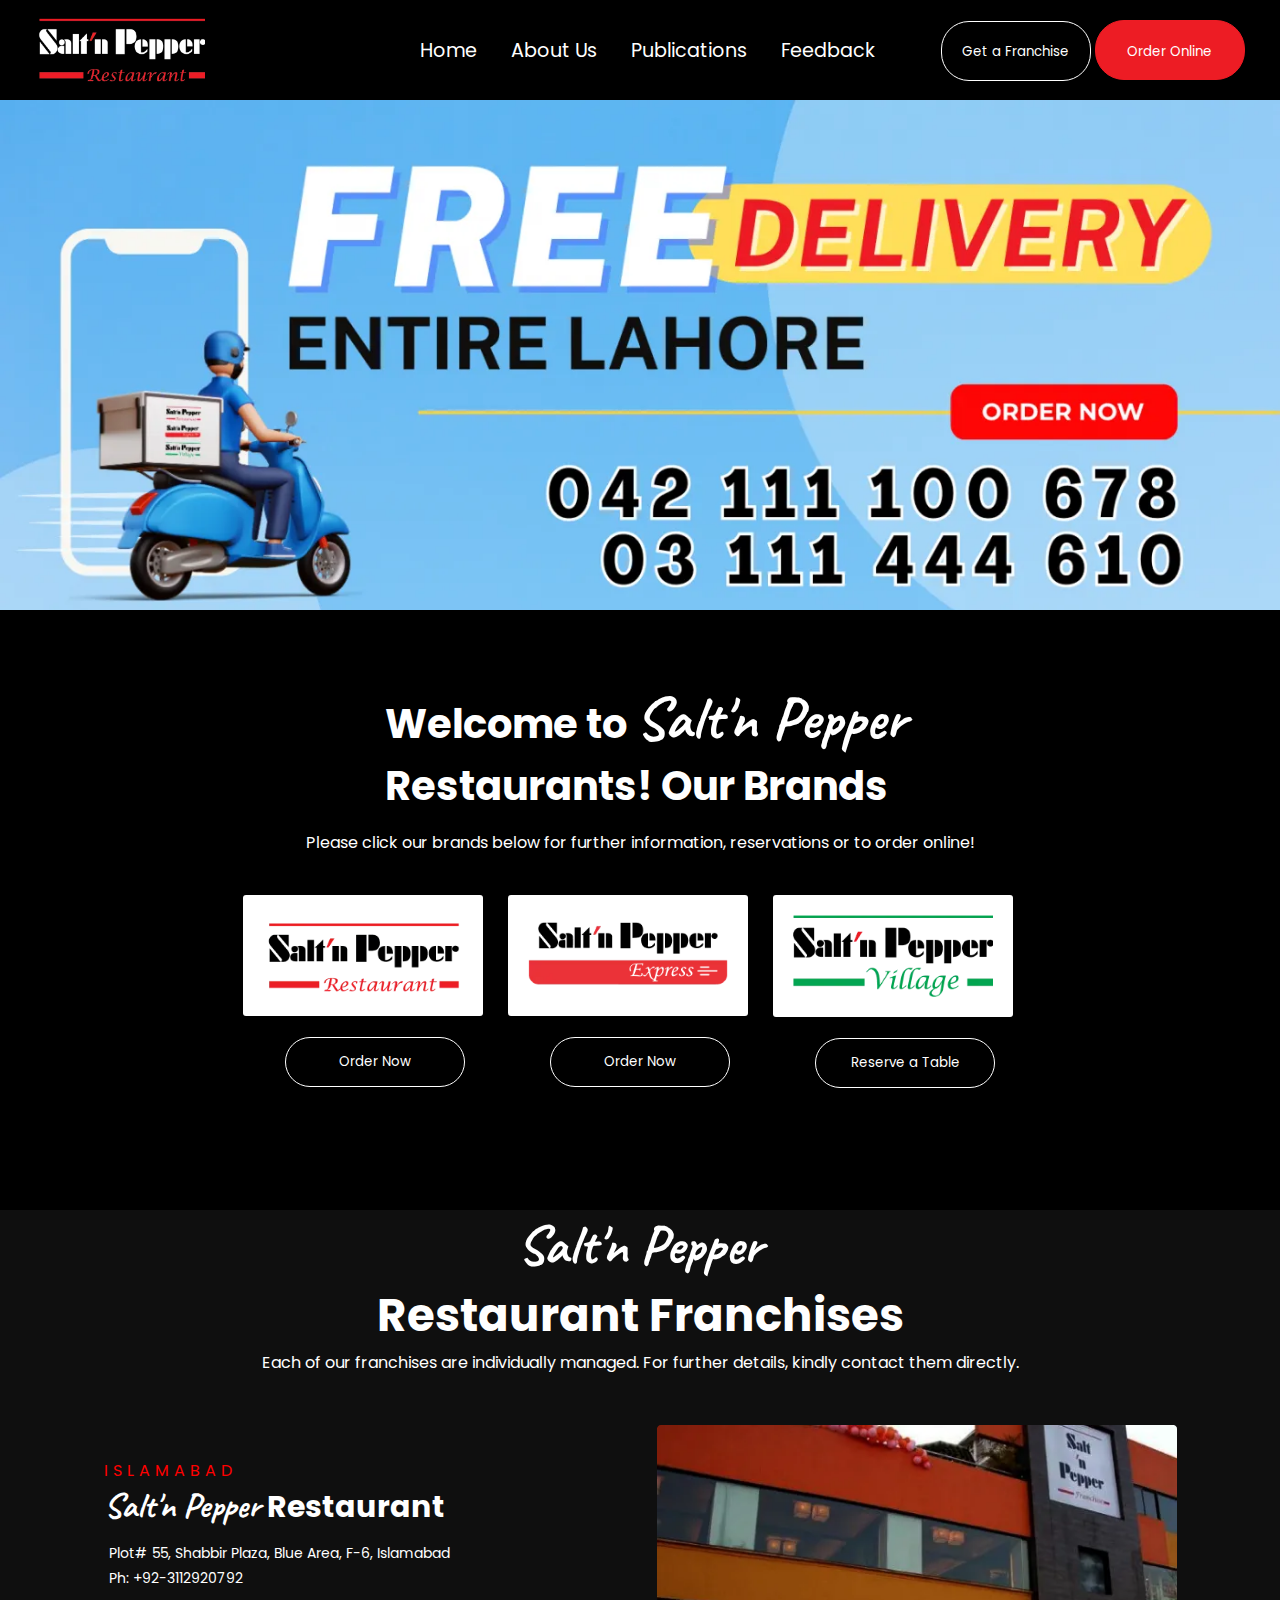
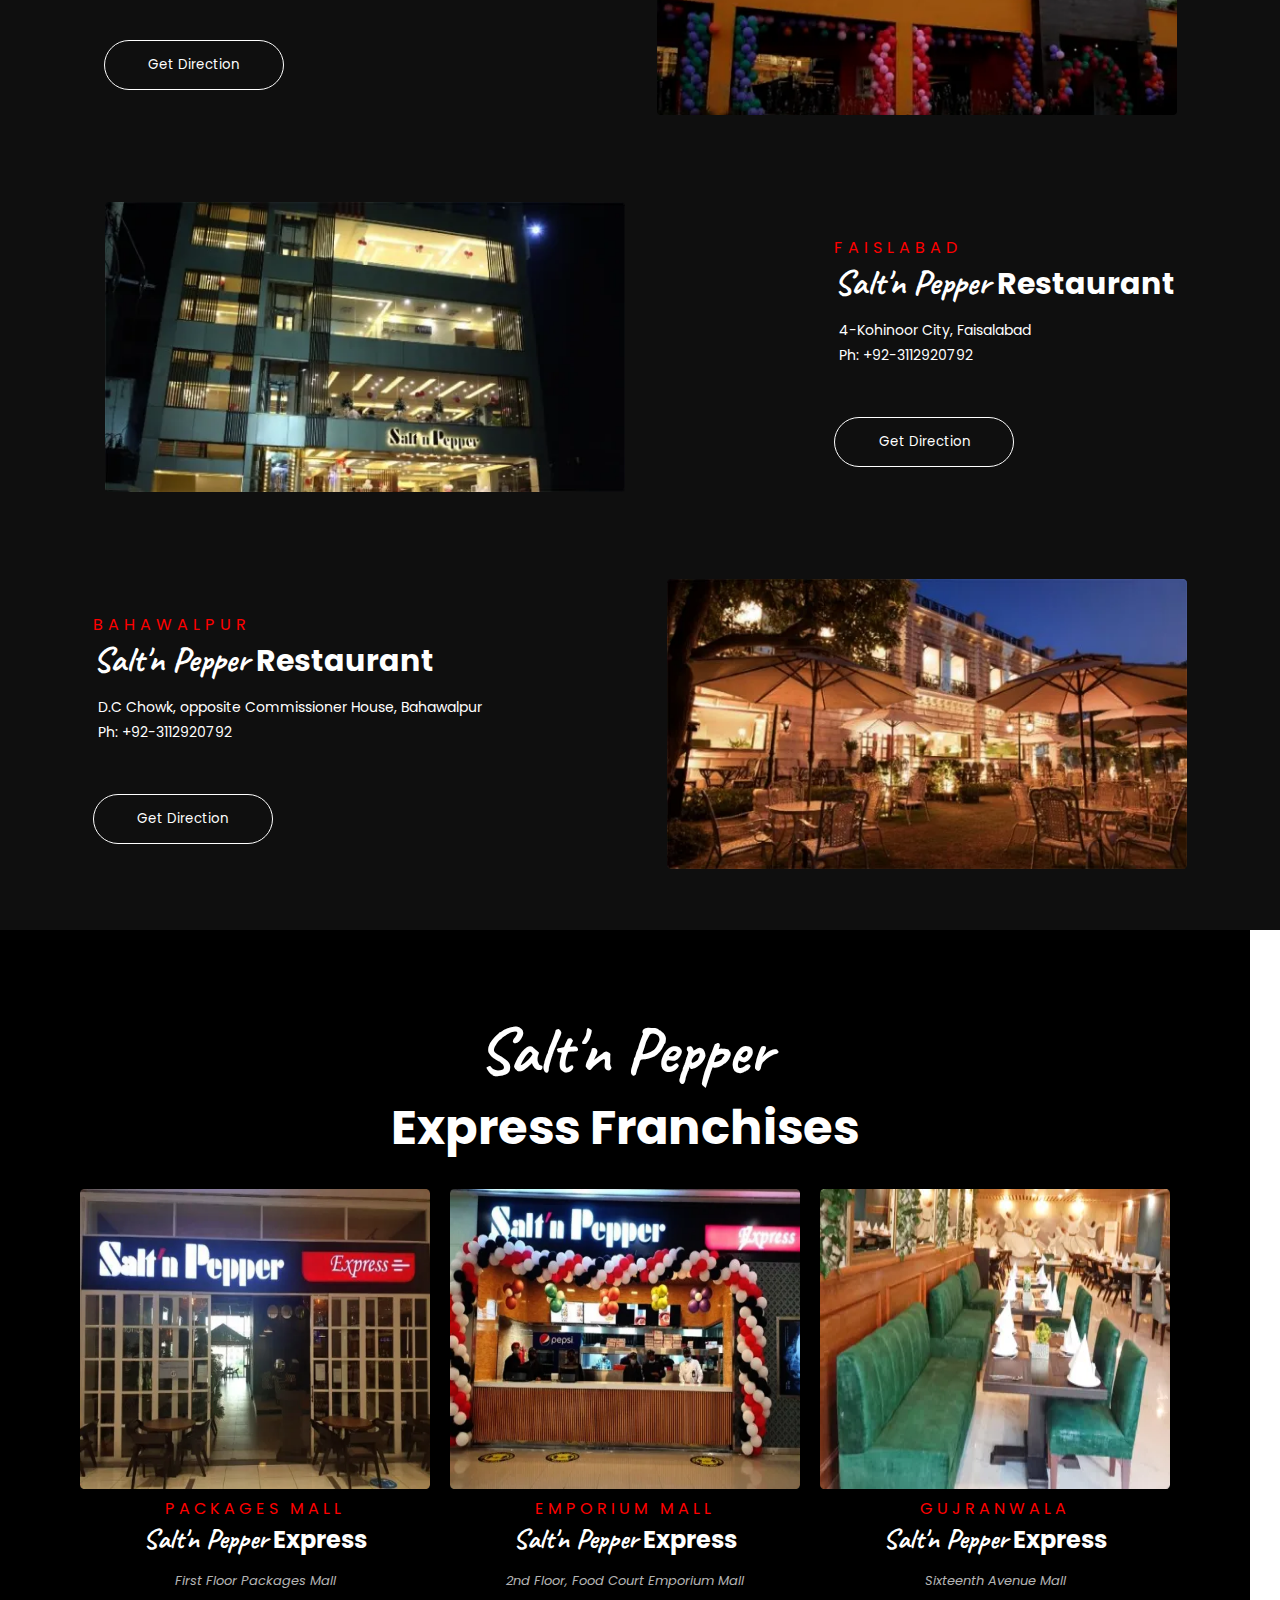
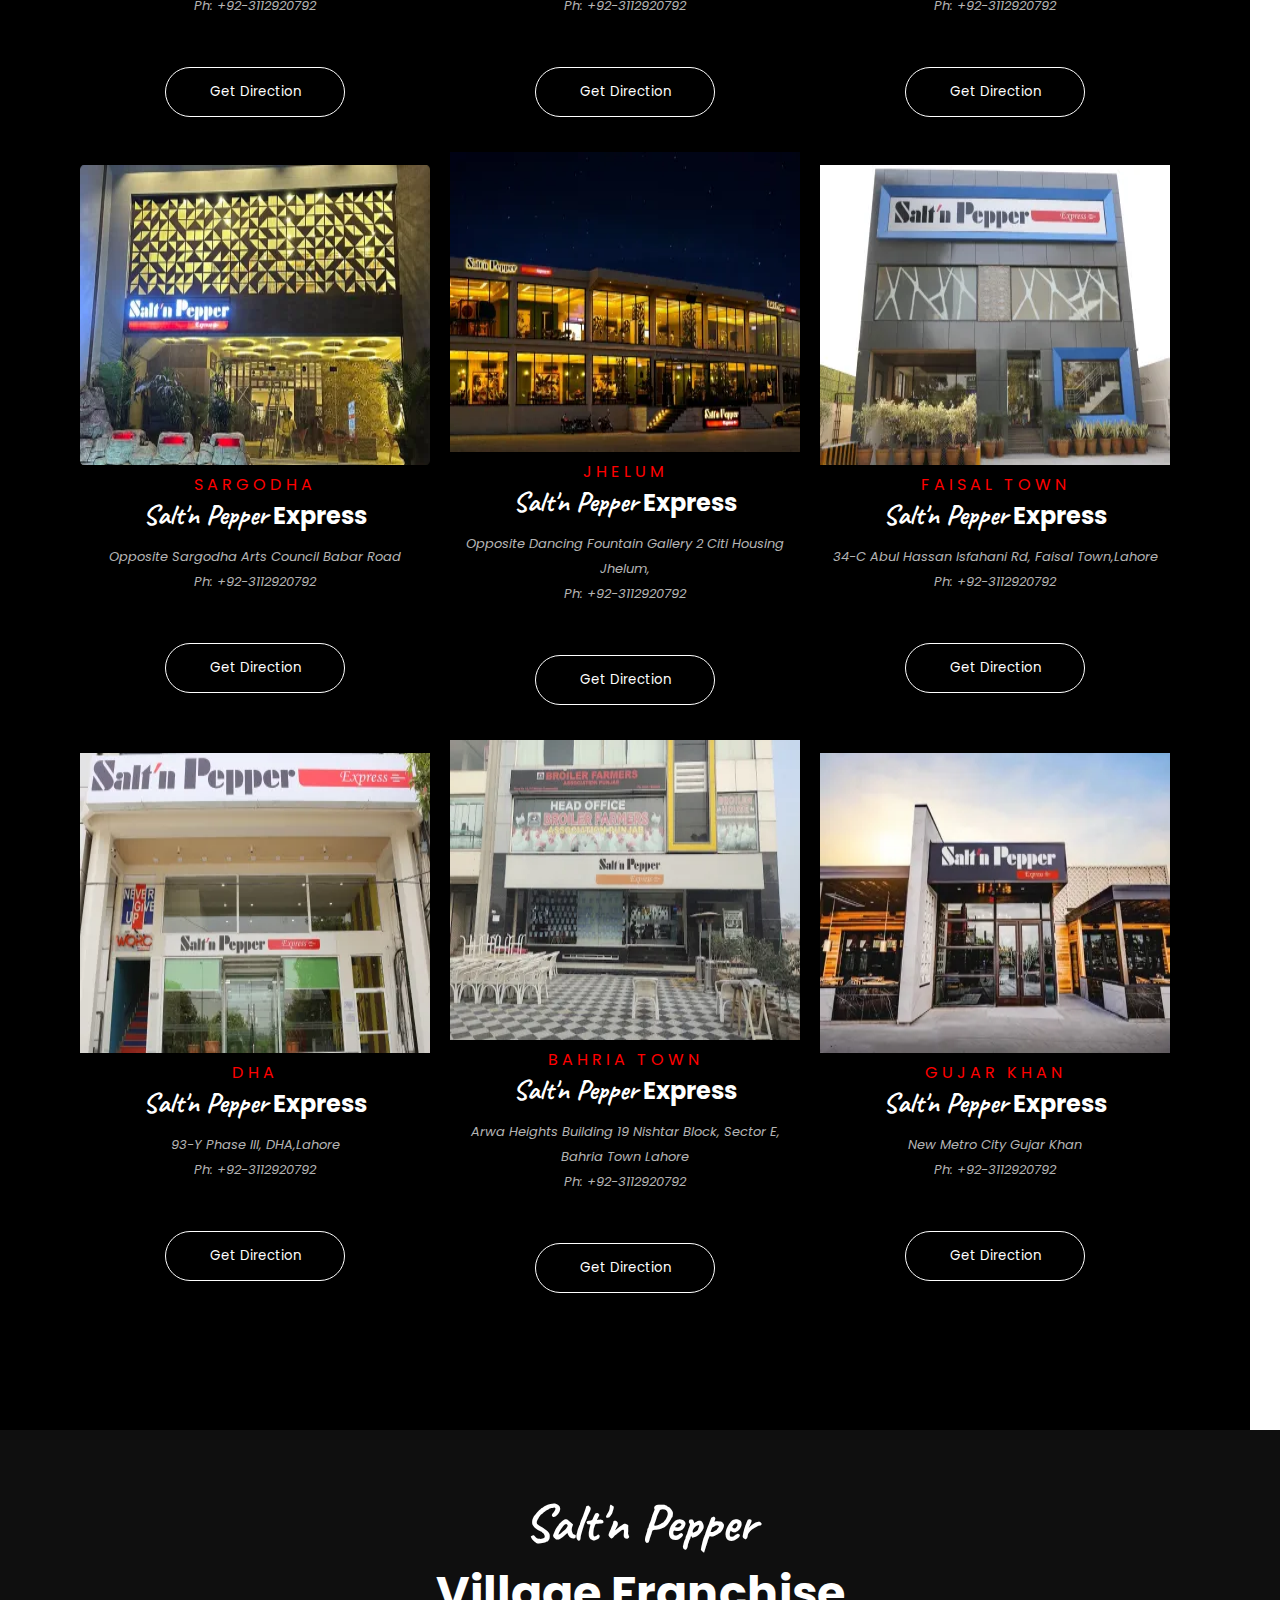
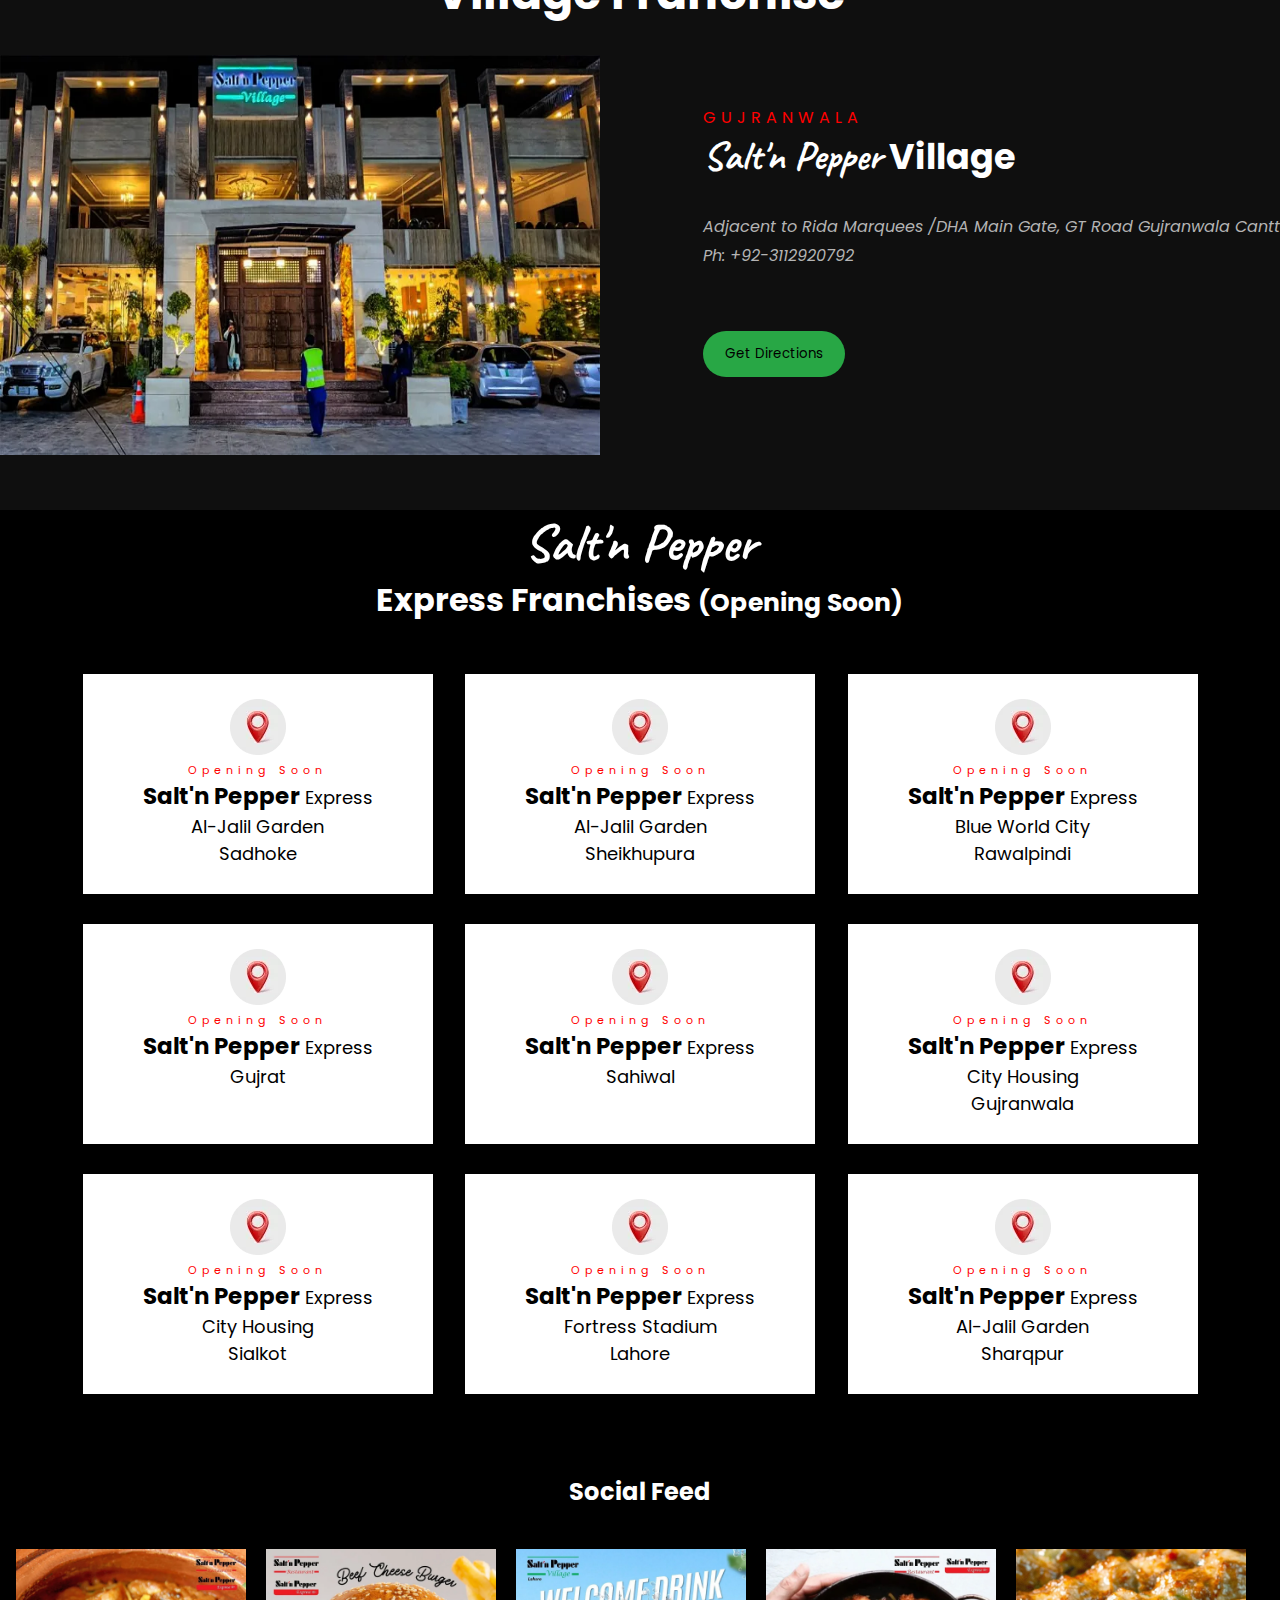
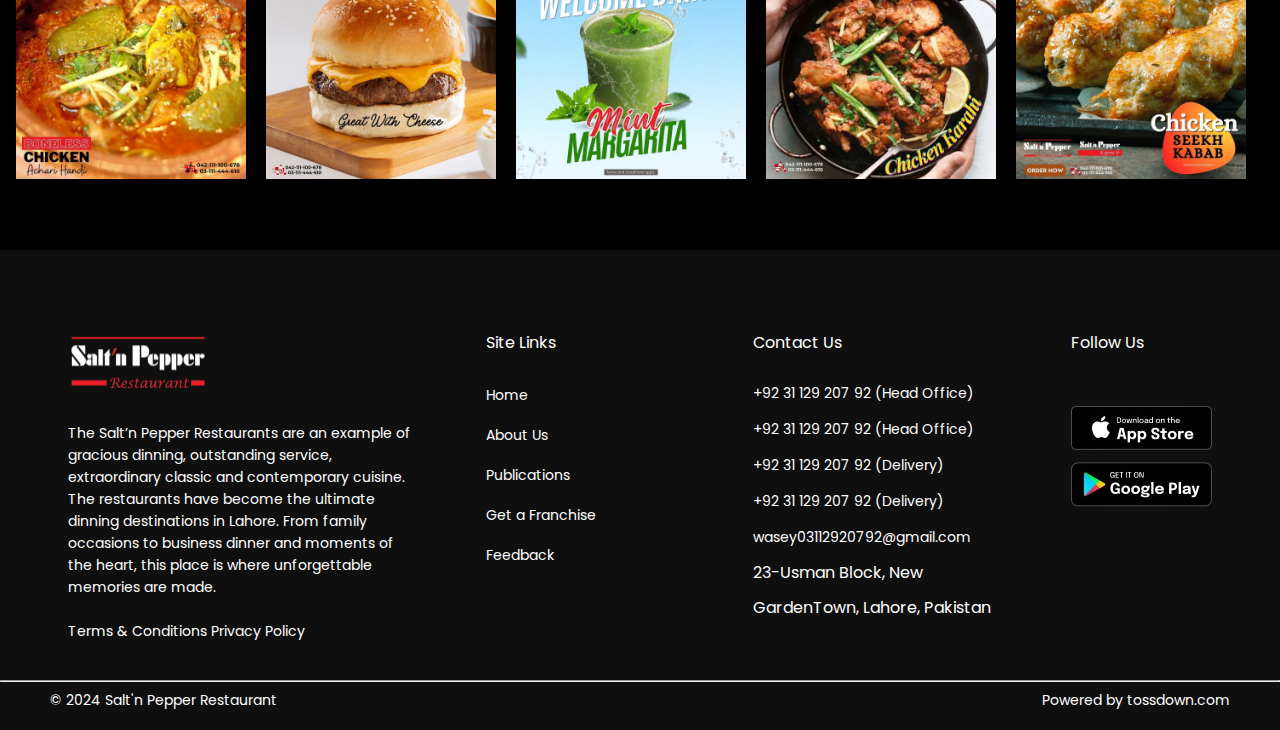
==== index.html @ 0b6784d5 "clone" ====
<!DOCTYPE html>
<html lang="en">
<head>
    <meta charset="UTF-8">
    <meta name="viewport" content="width=device-width, initial-scale=1.0">
    <title>SaltnPepper.pk</title>
    <link rel="stylesheet" href="style.css">
    <link rel="preconnect" href="https://fonts.googleapis.com">
<link rel="preconnect" href="https://fonts.gstatic.com" crossorigin>
<link href="https://fonts.googleapis.com/css2?family=Caveat:wght@700&display=swap" rel="stylesheet">

<link rel="preconnect" href="https://fonts.googleapis.com">
<link rel="preconnect" href="https://fonts.gstatic.com" crossorigin>
<link href="https://fonts.googleapis.com/css2?family=Poppins&display=swap" rel="stylesheet">

<link rel="stylesheet" href="https://cdnjs.cloudflare.com/ajax/libs/font-awesome/6.5.1/css/all.min.css" integrity="sha512-DTOQO9RWCH3ppGqcWaEA1BIZOC6xxalwEsw9c2QQeAIftl+Vegovlnee1c9QX4TctnWMn13TZye+giMm8e2LwA==" crossorigin="anonymous" referrerpolicy="no-referrer" />

</head>
<body>

    <!-- header starts -->

    <header>
        <div class="navbar">
            <div class="nav-logo"></div>

            <div class="nav-menu">
                <a href="#">Home</a>
                <a href="#">About Us</a>
                <a href="#">Publications</a>
                <a href="#">Feedback</a>
            </div>
    
            <div class="nav-button">
                <button class="simple">Get a Franchise</button>
                <button class="orange">Order Online</button>
            </div>
        </div>
    </header>

    <!-- header ended -->


                                                    <!-- Body starts -->

    <!-- box-1 starts -->

    <div class="hero-section">
        <div class="hero-img"></div>

        <div class="hero-welcome">
            <h1>
                Welcome to <span>Salt'n Pepper</span> 
                Restaurants! Our Brands
            </h1>

            <p>
                Please click our brands below for further information, reservations or to order online!
            </p>


            <div class="restaurant">

                <div class="salt-simple position">
                    <img src="./Assets/saltnpepper in red.webp">
                    <p><button>Order Now</button></p>
                </div>

                <div class="salt-express position">
                    <img src="./Assets/salt n pepper express.webp">
                    <p><button>Order Now</button></p>
                </div>

                <div class="salt-green position">
                    <img src="./Assets/salt n pepper green.webp">
                    <p><button>Reserve a Table</button></p>
                </div>

            </div>

        </div>

    </div>


    <!-- box-1 ended -->


    <!-- box-2 starts -->

    <div id="franchise">
        <div class="f-heading">
            <h1><span class="big">Salt'n Pepper</span><br>Restaurant Franchises</h1>
            <p>
                Each of our franchises are individually managed. For further details, kindly contact them directly.
            </p>
        </div>

        <!--  box-3 starts -->

        <div class="f-first-section">
                <div class="first-section-content">
                    <p style="color: red; letter-spacing: 5px;">ISLAMABAD</p>
                    <h3><span class="medium">Salt'n Pepper</span> Restaurant</h3>
            
                    <i class="fa-solid fa-location-dot"></i><span class="location">Plot# 55, Shabbir Plaza, Blue Area, F-6, Islamabad</span>
                    <br>
                    <i class="fa-solid fa-phone"></i><a href="tel:+92-3112920792">Ph: +92-3112920792</a>
                    <br>

                    <button class="first-btn">Get Direction</button>
                </div>
                
                <div class="first-img">
                    <img src="./Assets/franchise 1.webp" alt="franchise">
                </div>      
        </div>
        
        <!-- box-4 of starts -->
        
        <div class="f-second-section">

            <div class="second-img">
                <img src="./Assets/franchise 2.webp" alt="franchise">
            </div> 


            <div class="second-section-content">
                <p style="color: red; letter-spacing: 5px;">FAISLABAD</p>
                <h3><span class="medium">Salt'n Pepper</span> Restaurant</h3>
        
                <i class="fa-solid fa-location-dot"></i><span class="location">4-Kohinoor City, Faisalabad</span>
                <br>
                <i class="fa-solid fa-phone"></i><a href="tel:+92-3112920792">Ph: +92-3112920792</a>
                <br>

                <button class="second-btn">Get Direction</button>
            </div>
            
                 
        </div>

        <!-- --------- box-5 starts --------- -->

        <div class="f-third-section">

            <div class="third-section-content">
                <p style="color: red; letter-spacing: 5px;">BAHAWALPUR</p>
                <h3><span class="medium">Salt'n Pepper</span> Restaurant</h3>
        
                <i class="fa-solid fa-location-dot"></i><span class="location">D.C Chowk, opposite Commissioner House, Bahawalpur</span>
                <br>
                <i class="fa-solid fa-phone"></i><a href="tel:+92-3112920792">Ph: +92-3112920792</a>
                <br>

                <button class="third-btn">Get Direction</button>
            </div>


            <div class="third-img">
                <img src="./Assets/franchise 3.webp" alt="franchise">
            </div> 
        </div>
    </div>
    <!------------ box-6 starts ----------->

    <div id="franchise-2">
        <div class="f2-heading">
            <h1><span class="font-change">Salt'n Pepper</span><br> Express Franchises</h1>
        </div>

        <div id="card-main">
            <div class="card">

                <img src="./Assets/frachise part 2.1.webp" alt="franchise">

                <p style="color: red; letter-spacing: 4px;">PACKAGES MALL</p>

                <h4><span style="font-family: 'Caveat', cursive; font-size: 28px;">Salt'n Pepper</span> Express</h4>

                <i class="fa-solid fa-location-dot"> First Floor Packages Mall</i>
                <br>
                <i class="fa-solid fa-phone"><a href="tel:+92-3112920792"> Ph: +92-3112920792</a></i>
                <br>
                <button class="third-btn">Get Direction</button>

            </div>


            <div class="card">

                <img src="./Assets/franchise part 2.2.webp" alt="franchise">

                <p style="color: red; letter-spacing: 4px;">EMPORIUM MALL</p>

                <h4><span style="font-family: 'Caveat', cursive; font-size: 28px;">Salt'n Pepper</span> Express</h4>

                <i class="fa-solid fa-location-dot"> 2nd Floor, Food Court Emporium Mall</i>
                <br>
                <i class="fa-solid fa-phone"><a href="tel:+92-3112920792"> Ph: +92-3112920792</a></i>
                <br>
                <button class="third-btn">Get Direction</button>

            </div>



            <div class="card">

                <img src="./Assets/franchise part 2.3.webp" alt="franchise">

                <p style="color: red; letter-spacing: 4px;">GUJRANWALA</p>

                <h4><span style="font-family: 'Caveat', cursive; font-size: 28px;">Salt'n Pepper</span> Express</h4>

                <i class="fa-solid fa-location-dot"> Sixteenth Avenue Mall</i>
                <br>
                <i class="fa-solid fa-phone"><a href="tel:+92-3112920792"> Ph: +92-3112920792</a></i>
                <br>
                <button class="third-btn">Get Direction</button>

            </div>



            <div class="card">

                <img src="./Assets/franchise part 2.4.webp" alt="franchise">

                <p style="color: red; letter-spacing: 4px;">SARGODHA</p>

                <h4><span style="font-family: 'Caveat', cursive; font-size: 28px;">Salt'n Pepper</span> Express</h4>

                <i class="fa-solid fa-location-dot"> Opposite Sargodha Arts Council Babar Road</i>
                <br>
                <i class="fa-solid fa-phone"><a href="tel:+92-3112920792"> Ph: +92-3112920792</a></i>
                <br>
                <button class="third-btn">Get Direction</button>

            </div>


            <div class="card">

                <img src="./Assets/franchise part 2.5.webp" alt="franchise">

                <p style="color: red; letter-spacing: 4px;">JHELUM</p>

                <h4><span style="font-family: 'Caveat', cursive; font-size: 28px;">Salt'n Pepper</span> Express</h4>

                <i class="fa-solid fa-location-dot"> Opposite Dancing Fountain Gallery 2 Citi Housing Jhelum,</i>
                <br>
                <i class="fa-solid fa-phone"><a href="tel:+92-3112920792"> Ph: +92-3112920792</a></i>
                <br>
                <button class="third-btn">Get Direction</button>

            </div>



            <div class="card">

                <img src="./Assets/franchise part 2.6.webp" alt="franchise">

                <p style="color: red; letter-spacing: 4px;">FAISAL TOWN</p>

                <h4><span style="font-family: 'Caveat', cursive; font-size: 28px;">Salt'n Pepper</span> Express</h4>

                <i class="fa-solid fa-location-dot"> 34-C Abul Hassan Isfahani Rd, Faisal Town,Lahore</i>
                <br>
                <i class="fa-solid fa-phone"><a href="tel:+92-3112920792"> Ph: +92-3112920792</a></i>
                <br>
                <button class="third-btn">Get Direction</button>

            </div>



            <div class="card">

                <img src="./Assets/franchise part 2.7.webp" alt="franchise">

                <p style="color: red; letter-spacing: 4px;">DHA</p>

                <h4><span style="font-family: 'Caveat', cursive; font-size: 28px;">Salt'n Pepper</span> Express</h4>

                <i class="fa-solid fa-location-dot"> 93-Y Phase III, DHA,Lahore</i>
                <br>
                <i class="fa-solid fa-phone"><a href="tel:+92-3112920792"> Ph: +92-3112920792</a></i>
                <br>
                <button class="third-btn">Get Direction</button>

            </div>


            <div class="card">

                <img src="./Assets/franchise part 2.8.webp" alt="franchise">

                <p style="color: red; letter-spacing: 4px;">BAHRIA TOWN</p>

                <h4><span style="font-family: 'Caveat', cursive; font-size: 28px;">Salt'n Pepper</span> Express</h4>

                <i class="fa-solid fa-location-dot"> Arwa Heights Building 19 Nishtar Block, Sector E, Bahria Town Lahore</i>
                <br>
                <i class="fa-solid fa-phone"><a href="tel:+92-3112920792"> Ph: +92-3112920792</a></i>
                <br>
                <button class="third-btn">Get Direction</button>

            </div>



            <div class="card">

                <img src="./Assets/franchise part 2.9.webp" alt="franchise">

                <p style="color: red; letter-spacing: 4px;">GUJAR KHAN</p>

                <h4><span style="font-family: 'Caveat', cursive; font-size: 28px;">Salt'n Pepper</span> Express</h4>

                <i class="fa-solid fa-location-dot"> New Metro City Gujar Khan</i>
                <br>
                <i class="fa-solid fa-phone"><a href="tel:+92-3112920792"> Ph: +92-3112920792</a></i>
                <br>
                <button class="third-btn">Get Direction</button>

            </div>

        </div>

    </div>


    <!------------ box-7 starts ------------->


    <div id="v-franchise">
        <h1><span style="font-family: 'Caveat', cursive; font-size: 52px;">Salt'n Pepper</span><br> Village Franchise</h1>
    </div>
    <div class="vf">

        <div class="vf-img">
            <img src="./Assets/village franchise.webp" alt="">
        </div>
        
        <div class="vf-content">
            <p style="color: red; letter-spacing: 5px;">GUJRANWALA</p>
            <h3><span style="font-family: 'Caveat', cursive; font-size: 40px;">Salt'n Pepper</span> Village</h3>
            <i class="fa-solid fa-location-dot">  Adjacent to Rida Marquees /DHA Main Gate, GT Road Gujranwala Cantt</i>
            <br>
            <i class="fa-solid fa-phone"><a href="tel:+92-3112920792">  Ph: +92-3112920792</a></i>
            <br>
            <button class="green">Get Directions</button>
        </div>
        
    </div>


    <!------------ box-8 starts ------------>

    <div id="exp-f">
        <h1><span style="font-family: 'Caveat', cursive; font-size: 52px;">Salt'n Pepper</span><br> Express Franchises <span style="font-size: 25px;">(Opening Soon)</span></h1>
    
        <div id="opening">

            <div class="loc-box opening-box">

                <img src="./Assets/location-img.webp" alt="image not found">
                <p style="color: red; letter-spacing: 5px; font-size: 11px;">Opening Soon</p>
                <p><span class="bold">Salt'n Pepper</span> Express <br>Al-Jalil Garden <br>Sadhoke</p>
            
            </div>

            <div class="loc-box opening-box">

                <img src="./Assets/location-img.webp" alt="image not found">
                <p style="color: red; letter-spacing: 5px; font-size: 11px;">Opening Soon</p>
                <p><span class="bold">Salt'n Pepper</span> Express <br>Al-Jalil Garden <br>Sheikhupura</p>
            
            </div>

            <div class="loc-box opening-box">

                <img src="./Assets/location-img.webp" alt="image not found">
                <p style="color: red; letter-spacing: 5px; font-size: 11px;">Opening Soon</p>
                <p><span class="bold">Salt'n Pepper</span> Express <br>Blue World City <br>Rawalpindi</p>
            
            </div>


            <div class="loc-box opening-box">

                <img src="./Assets/location-img.webp" alt="image not found">
                <p style="color: red; letter-spacing: 5px; font-size: 11px;">Opening Soon</p>
                <p><span class="bold">Salt'n Pepper</span> Express <br>Gujrat</p>
            
            </div>

            <div class="loc-box opening-box">

                <img src="./Assets/location-img.webp" alt="image not found">
                <p style="color: red; letter-spacing: 5px; font-size: 11px;">Opening Soon</p>
                <p><span class="bold">Salt'n Pepper</span> Express <br>Sahiwal</p>
            
            </div>

            <div class="loc-box opening-box">

                <img src="./Assets/location-img.webp" alt="image not found">
                <p style="color: red; letter-spacing: 5px; font-size: 11px;">Opening Soon</p>
                <p><span class="bold">Salt'n Pepper</span> Express <br>City Housing <br>Gujranwala</p>
            
            </div>


            <div class="loc-box opening-box">

                <img src="./Assets/location-img.webp" alt="image not found">
                <p style="color: red; letter-spacing: 5px; font-size: 11px;">Opening Soon</p>
                <p><span class="bold">Salt'n Pepper</span> Express <br>City Housing <br>Sialkot</p>
            
            </div>

            <div class="loc-box opening-box">

                <img src="./Assets/location-img.webp" alt="image not found">
                <p style="color: red; letter-spacing: 5px; font-size: 11px;">Opening Soon</p>
                <p><span class="bold">Salt'n Pepper</span> Express <br>Fortress Stadium <br>Lahore</p>
            
            </div>

            <div class="loc-box opening-box">

                <img src="./Assets/location-img.webp" alt="image not found">
                <p style="color: red; letter-spacing: 5px; font-size: 11px;">Opening Soon</p>
                <p><span class="bold">Salt'n Pepper</span> Express <br>Al-Jalil Garden <br>Sharqpur</p>
            
            </div>
        
        </div>


        <div id="social-feed">
            <h2>Social Feed</h2>

            <div class="pics">
                <img src="./Assets/social feed 1.webp" alt="Image not found">
                <img src="./Assets/social feed 1.2.webp" alt="Image not found">
                <img src="./Assets/social feed 1.3.webp" alt="Image not found">
                <img src="./Assets/social feed 1.4.webp" alt="Image not found">
                <img src="./Assets/social feed 1.5.webp" alt="Image not found">
            </div>
            
        </div>
            
    </div>


    
    <footer>
        <div class="foot-para">
            <img src="./Assets/small logo.webp" alt="">
            <p>The Salt’n Pepper Restaurants are an example of gracious dinning, outstanding service, extraordinary classic and contemporary cuisine. The restaurants have become the ultimate dinning destinations in Lahore. From family occasions to business dinner and moments of the heart, this place is where unforgettable memories are made.</p>
            
            <div class="terms">
                <a href="#">Terms & Conditions</a>
                <a href="#">Privacy Policy</a>
            </div>
        </div>

        <div class="foot-menu">
            <p>Site Links</p>
            <ul>
                <li><a href="#">Home</a></li>
                <li><a href="#">About Us</a></li>
                <li><a href="#">Publications</a></li>
                <li><a href="#">Get a Franchise</a></li>
                <li><a href="#">Feedback</a></li>
            </ul>
        </div>


        <div class="foot-address">
            <p>Contact Us</p>
            <ul>
                <li><a href="tel:+92 31 129 207 92">+92 31 129 207 92 (Head Office)</a></li>
                <li><a href="tel:+92 31 129 207 92">+92 31 129 207 92 (Head Office)</a></li>
                <li><a href="tel:+92 31 129 207 92">+92 31 129 207 92 (Delivery)</a></li>
                <li><a href="tel:+92 31 129 207 92">+92 31 129 207 92 (Delivery)</a></li>
                <li><a href="mailto:wasey03112920792@gmail.com">wasey03112920792@gmail.com</a></li>
                <li>23-Usman Block, New GardenTown, Lahore, Pakistan</li>
            </ul>
        </div>
            


        <div class="follow">
            <p>Follow Us</p>
            <div class="icon">
                <a href="#"><i class="fa-brands fa-facebook"></i></a>
                <a href="#"><i class="fa-brands fa-instagram"></i></a>
                <a href="#"><i class="fa-brands fa-twitter"></i></a>
            </div>

            <div class="download">
                <a href="#"><img src="./Assets/footer apple store.webp" alt="image not found"></a>
                <a href="#"><img src="./Assets/footer googe play store.webp" alt="image not found"></a>
            </div>
        </div>

    </footer>

    <div class="copyright">
        <hr>

        <div class="copyright-content">
            <p>&copy; 2024 Salt'n Pepper Restaurant</p>
            <p>Powered by tossdown.com</p>
        </div>
        
    </div>
    
    
</body>
</html>
---- style.css ----
*{
    margin: 0;
    padding: 0;
    box-sizing: border-box;
    font-family: 'Poppins', sans-serif;
}

/* --------------- styling header --------------- */


.navbar{
    background-color: #000000;
    height: 100px;
    display: flex;
    justify-content: space-evenly;
    align-items: center;
}

.nav-logo{
    background-image: url(./Assets/salt\ n\ pepper\ logo.webp);
    background-size: cover;
    width: 170px;
    height: 80px;
}

.nav-menu{
    width: 52%;
    /* margin-left: 150px; */
    padding-left: 150px;
}

.nav-menu a{
    /* display: block; */
    color: #fff;
    font-size: 1.2rem;
    text-decoration: none;
    margin-left: 30px;
}


.simple{
    background-color: transparent;
    color: #fff;
    width: 150px;
    height: 60px;
    border: 1px solid #fff;
    border-radius: 28px;
    padding: 20px;
}

.orange{
    background-color: #ed1c24;
    color: #fff;
    width: 150px;
    height: 60px;
    border: 1px solid #ed1c24;
    border-radius: 29px;
    padding: 21px;
}


/* --------------- styling Hero Section --------------- */



/* ----- box-1 ------ */


.hero-img{
    background-image: url(./Assets/horizontal\ hero\ section\ pic.webp);
    background-size: cover;
    height: 510px;
    width: 1280px;
}

.hero-welcome{
    background-color: #000000;
    height: 600px;
    color: #fff;
    padding: 70px 15px 130px;
}

.hero-welcome h1{
    font-size: 40px;
    width: 560px;
    margin-left: 370px;
}

.hero-welcome span{
    font-family: 'Caveat', cursive;
    font-size: 60px;
}

.hero-welcome p{
    text-align: center;
    padding-top: 14px;
}


.restaurant{
    display: flex;
    justify-content: center;
}

.restaurant img{
    background-color: #fff;
    width: 240px;
    height: 120;
    padding: 20px;
    margin-right: 25px;
    margin-top: 40px;
    border-radius: 3px;
}

.position{
    position: relative;
}

.restaurant button{
    background-color: transparent;
    border: 1px solid #ffffff;
    color: #ffffff;
    /* padding: 20px; */
    border-radius: 25px;
    width: 180px;
    height: 50px;
}


/* -------- box-2 -------- */

#franchise{
    background-color: #0F0F0F;
    height: 1320px;
}


.f-heading{
    text-align: center;
}

.big{
    font-size: 55px;
    color: #ffffff;
    font-family: 'Caveat', cursive;
}

#franchise h1{
    color: #ffffff;
    font-size: 45px;
}

#franchise p{
    color: #ffffff;
}

/* ------- box 3 starts ------ */

.medium{
    font-family: 'Caveat', cursive;
    font-size: 35px;
}

.f-first-section{
    display: flex;
    justify-content: space-around;
    align-items: center;
    padding-top: 50px;
}

.f-first-section h3{
    color: #ffffff;
    font-size: 30px;
    padding-bottom: 10px;
}

.fa-solid{
    color: #b4b4b4;
}

.f-first-section a{
    text-decoration: none;
    color: #ffffff;
    padding-left: 5px;
    font-size: 14px;
}

.location{
    color: #ffffff;
    padding-left: 5px;
    font-size: 14px;
    /* padding-bottom: 35px; */
}

.f-first-section img{
    width: 520px;
    height: 290px;
}

.first-btn{
    background-color: transparent;
    color: #ffffff;
    border: 1px solid #ffffff;
    border-radius: 25px;
    width: 180px;
    height: 50px;
    margin-top: 50px;
}


/* ---------- box 4 starts --------- */


.medium{
    font-family: 'Caveat', cursive;
    font-size: 35px;
}

.f-second-section{
    display: flex;
    justify-content: space-around;
    align-items: center;
    padding-top: 80px;
}

.f-second-section h3{
    color: #ffffff;
    font-size: 30px;
    padding-bottom: 10px;
}

.fa-solid{
    color: #b4b4b4;
}

.f-second-section a{
    text-decoration: none;
    color: #ffffff;
    padding-left: 5px;
    font-size: 14px;
}

.location{
    color: #ffffff;
    padding-left: 5px;
    font-size: 14px;
    /* padding-bottom: 35px; */
}

.f-second-section img{
    width: 520px;
    height: 290px;
}

.second-btn{
    background-color: transparent;
    color: #ffffff;
    border: 1px solid #ffffff;
    border-radius: 25px;
    width: 180px;
    height: 50px;
    margin-top: 50px;
}

/* ---------- box-5 starts ---------- */



.medium{
    font-family: 'Caveat', cursive;
    font-size: 35px;
}

.f-third-section{
    display: flex;
    justify-content: space-around;
    align-items: center;
    padding-top: 80px;
}

.f-third-section h3{
    color: #ffffff;
    font-size: 30px;
    padding-bottom: 10px;
}

.fa-solid{
    color: #b4b4b4;
}

.f-third-section a{
    text-decoration: none;
    color: #ffffff;
    padding-left: 5px;
    font-size: 14px;
}

.location{
    color: #ffffff;
    padding-left: 5px;
    font-size: 14px;
    /* padding-bottom: 35px; */
}

.f-third-section img{
    width: 520px;
    height: 290px;
}

.third-btn{
    background-color: transparent;
    color: #ffffff;
    border: 1px solid #ffffff;
    border-radius: 25px;
    width: 180px;
    height: 50px;
    margin-top: 50px;
}


/* ---------- box-6 starts ---------- */

#franchise-2{
    background-color: #000000;
    width: 1250px;
    height: 2100px;
    color: #ffffff;
    padding-top: 80px;
}

.f2-heading h1{
    text-align: center;
    font-size: 48px;
}

.f2-heading .font-change{
    font-family: 'Caveat', cursive;
    font-size: 65px;
}

.card img{
    width: 350px;
    height: 300px;
}

.card h4{
    font-size: 24px;
    padding-bottom: 10px;
}

.card a{
    text-decoration: none;
    color: #b4b4b4;
}

.card i{
    font-size: 13px;
    padding-top: 15px;
    line-height: 20px;

}


#card-main{
    display: flex;
    justify-content: space-between;
    align-items: center;
    flex-wrap: wrap;
    text-align: center;
    padding: 80px;
    margin-top: -55px;
    row-gap: 35px;

}

.card{
    width: 350px;
}


/* ------------ box-7 starts ----------- */


#v-franchise{
    background-color: #0F0F0F;
    height: 200px;
    width: 100%;
    color: #ffffff;
    padding-top: 60px;
}

#v-franchise h1{
    font-size: 46px;
    text-align: center;
}

.vf{
    background-color: #0F0F0F;
    height: 480px;
    width: 100%;
    padding-top: 25px;
    display: flex;
    justify-content: space-between;
}

.vf-content{
    margin-left: 50px;
    padding-top: 50px;
}


.vf-img img{
    width: 600px;
    height: 400px;
}

.vf-content h3{
    font-size: 35px;
    color: #ffffff;
    padding-bottom: 30px;
}

.vf-content a{
    text-decoration: none;
    color: #b4b4b4;
    font-size: 16px;
}

.fa-location-dot{
    font-size: 16px;
}

.vf-content i{
    line-height: 1.8rem;
}

.green{
    background-color: #28a745;
    border: none;
    border-radius: 25px;
    padding: 13px 22px;
    margin-top: 60px;
}


/* --------- box-8 starts ---------- */


#exp-f{
    background-color: #000000;
    height: 1340px;
    color: #ffffff;
}

#exp-f h1{
    text-align: center;
}


#opening{
    display: flex;
    justify-content: space-evenly;
    align-items: center;
    flex-wrap: wrap;
    padding: 50px;
}



.opening-box{
    background-color: #ffffff;
    width: 350px;
    height: 220px;
    color: #000000;
    text-align: center;
    padding: 25px;
    font-size: 18px;
    margin-bottom: 30px;
}

.bold{
    font-weight: bold;
    font-size: 23px;
}

#loc-box img{
    width: 56px;
    height: 56px;

}


#social-feed h2{
    text-align: center;
}

.pics{
    padding-top: 40px;
}

.pics img{
    width: 230px;
    height: 230px;
    margin-left: 16px;
    cursor: pointer;
}


/* ---------- footer starts ------------ */


footer{
    height: 430px; /* have to change */
    /* width: 1250px; */
    background-color: #0F0F0F;
    color: #ffffff;
    display: flex;
    justify-content: space-evenly;
    /* align-items: center; */
    padding-top: 80px;
}


footer a{
    color: #ffffff;
    text-decoration: none;
    font-size: 14px;
}


footer a li{
    color: rgba(255, 255, 255, 0.7);
    font-size: 14px;
}

.foot-para{
    width: 350px;
    height: 290px;
    text-align: left;
}

.foot-para img{
    width: 140px;
    height: 65px;
}

.foot-para p{
    font-size: 14px;
    padding-top: 20px;
    padding-bottom: 20px;
    line-height: 22px;
}

.foot-menu{
    width: 200px;
    /* height: 280px; */

}

.foot-menu p{
    padding-bottom: 20px;
}



.foot-menu li{
    list-style: none;
    line-height: 40px;
}


.foot-address{
    width: 250px;
    height: 280px;
}
.foot-address li{
    list-style: none;
    line-height: 35px;
}


.foot-address p{
    padding-bottom: 20px;
}


.icon i{
    /* color: #ED1C24; */
    /* background-color: #ED1C24; */
    width: 40px;
    height: 40px;
    background: #ED1C24;
    color: #fff;
    border-radius: 50px;
    text-align: center;
    padding-top: 12px;
}

.icon{
    display: flex;
    justify-content: center;
    align-items: center;
    gap: 10px;
}

.follow p{
    padding-bottom: 22px;
}

.download{
    padding-top: 17px;
}

.download img{
    display: block;
    padding-top: 12px;
}


.copyright{
    background-color: #0F0F0F;
    height: 50px;
    color: #ffffff;
    font-size: 14px;
    
}

.copyright-content{
    display: flex;
    justify-content: space-between;
    align-items: center;
    padding: 8px 50px;
}
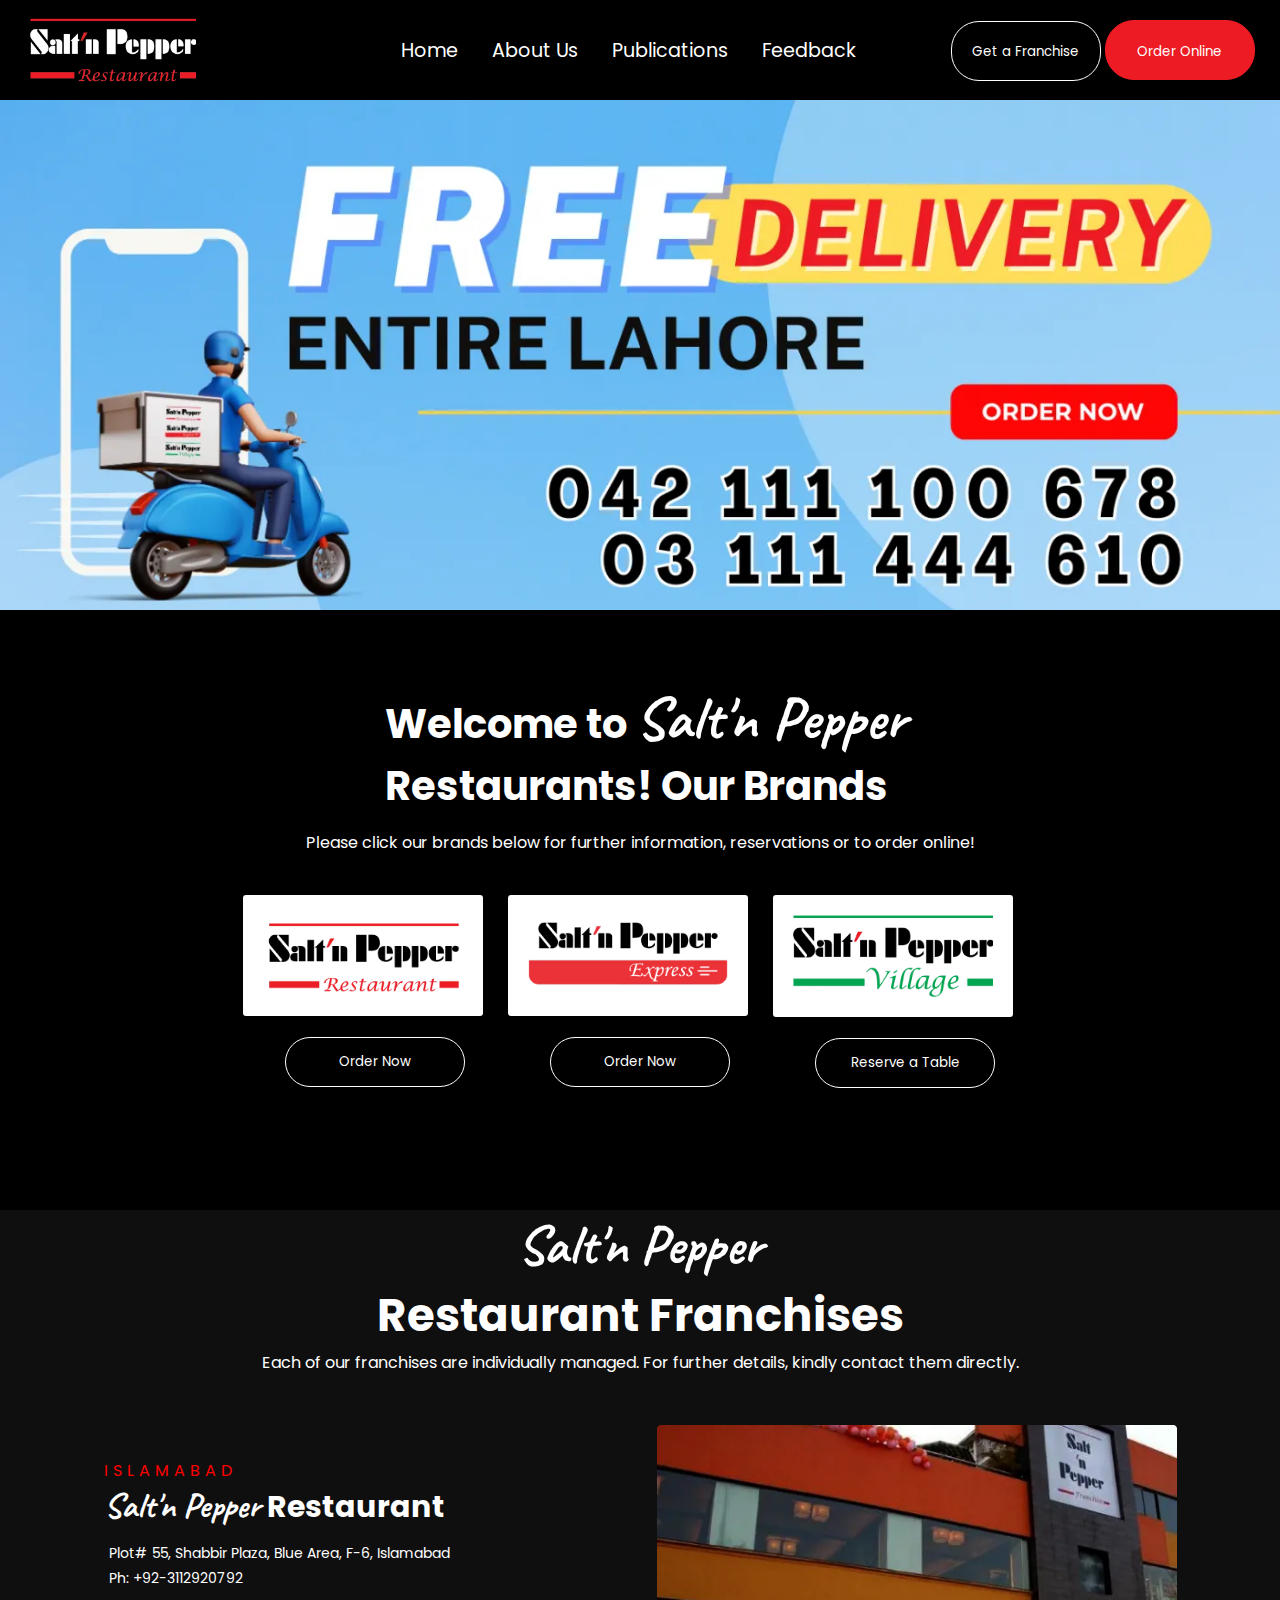
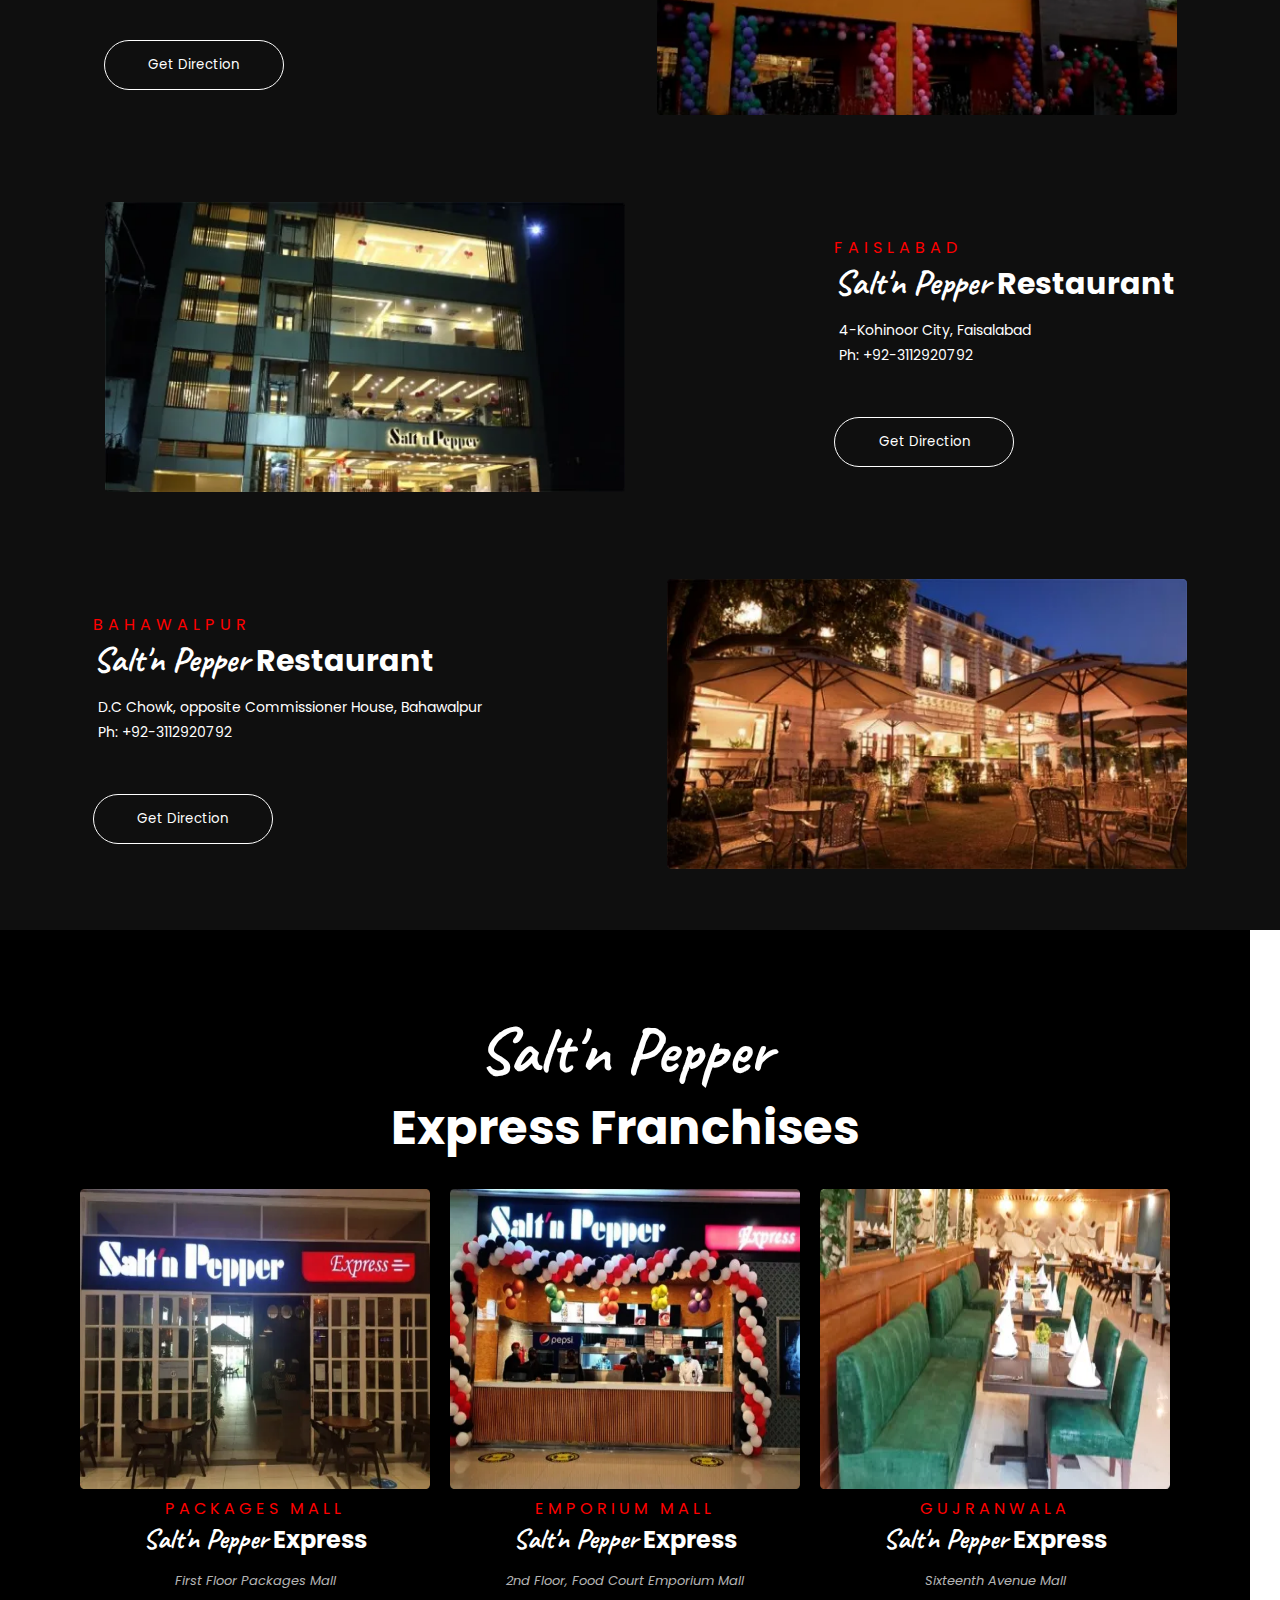
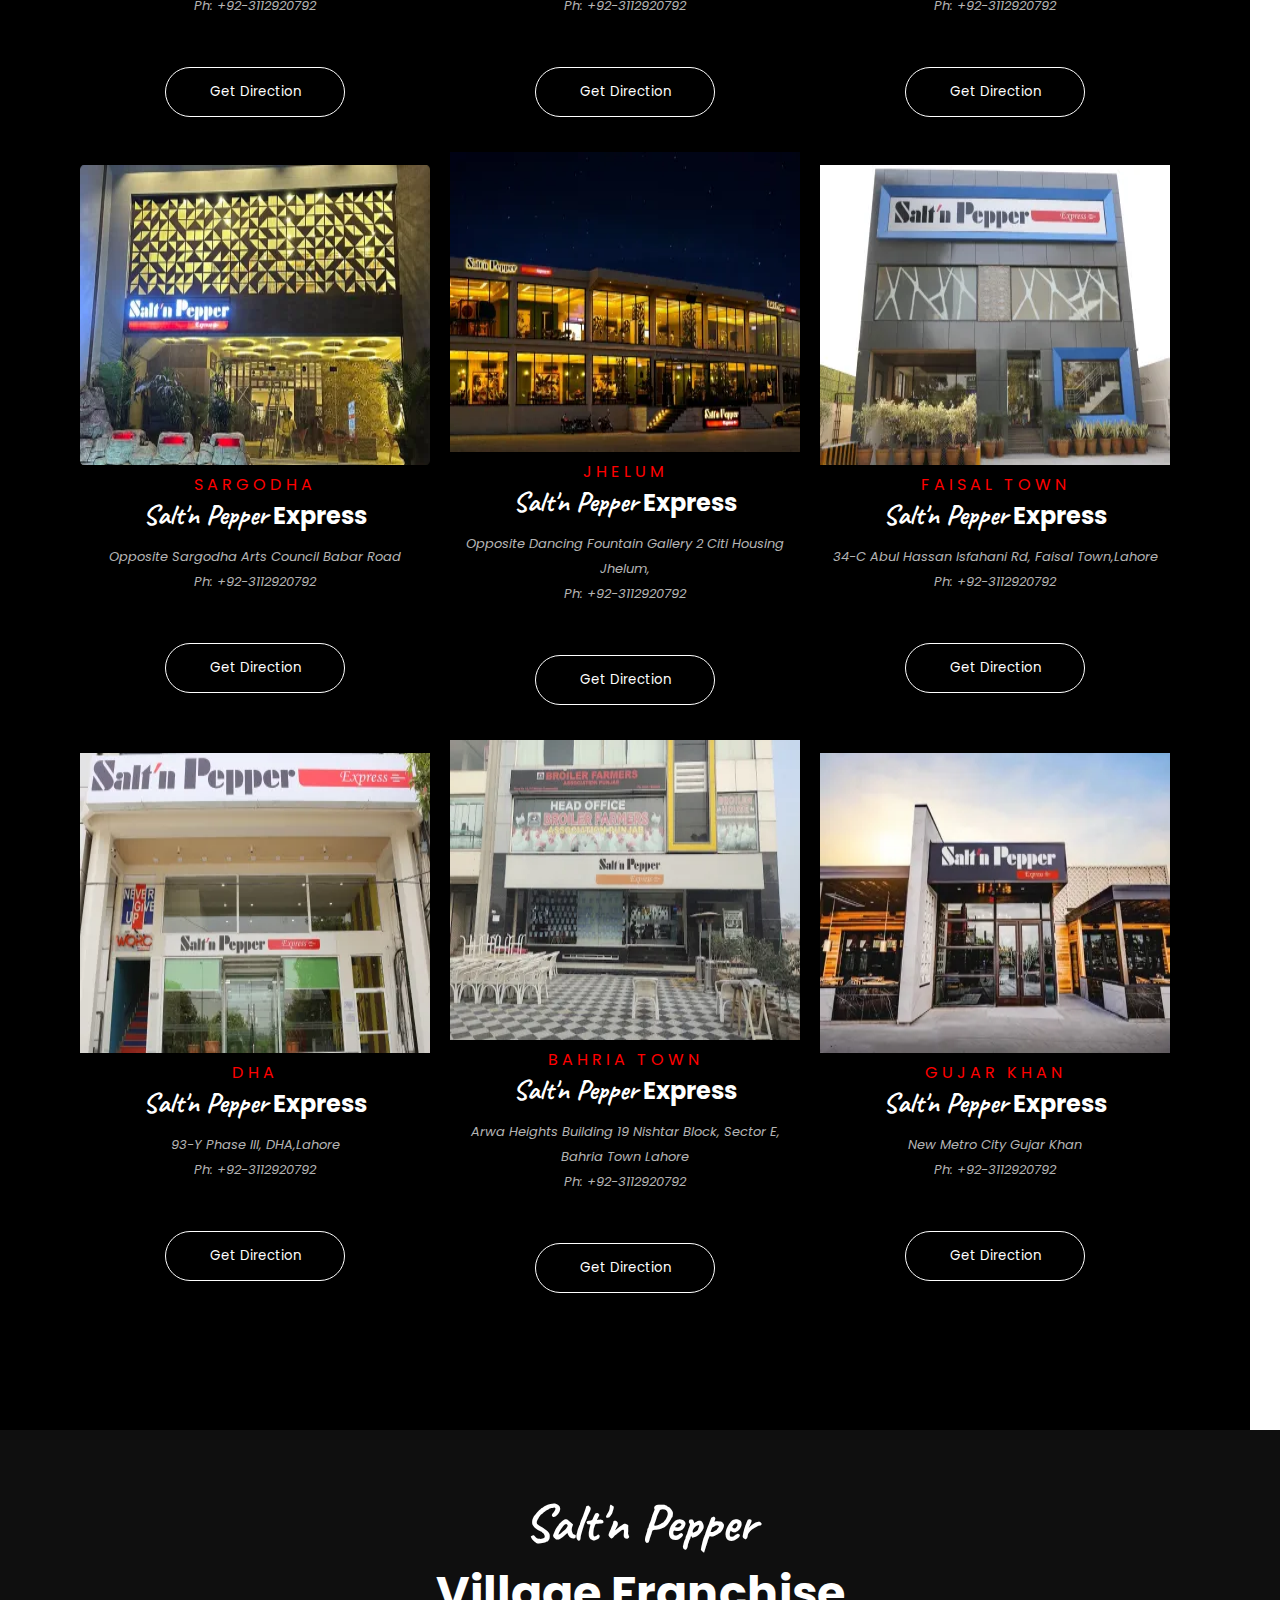
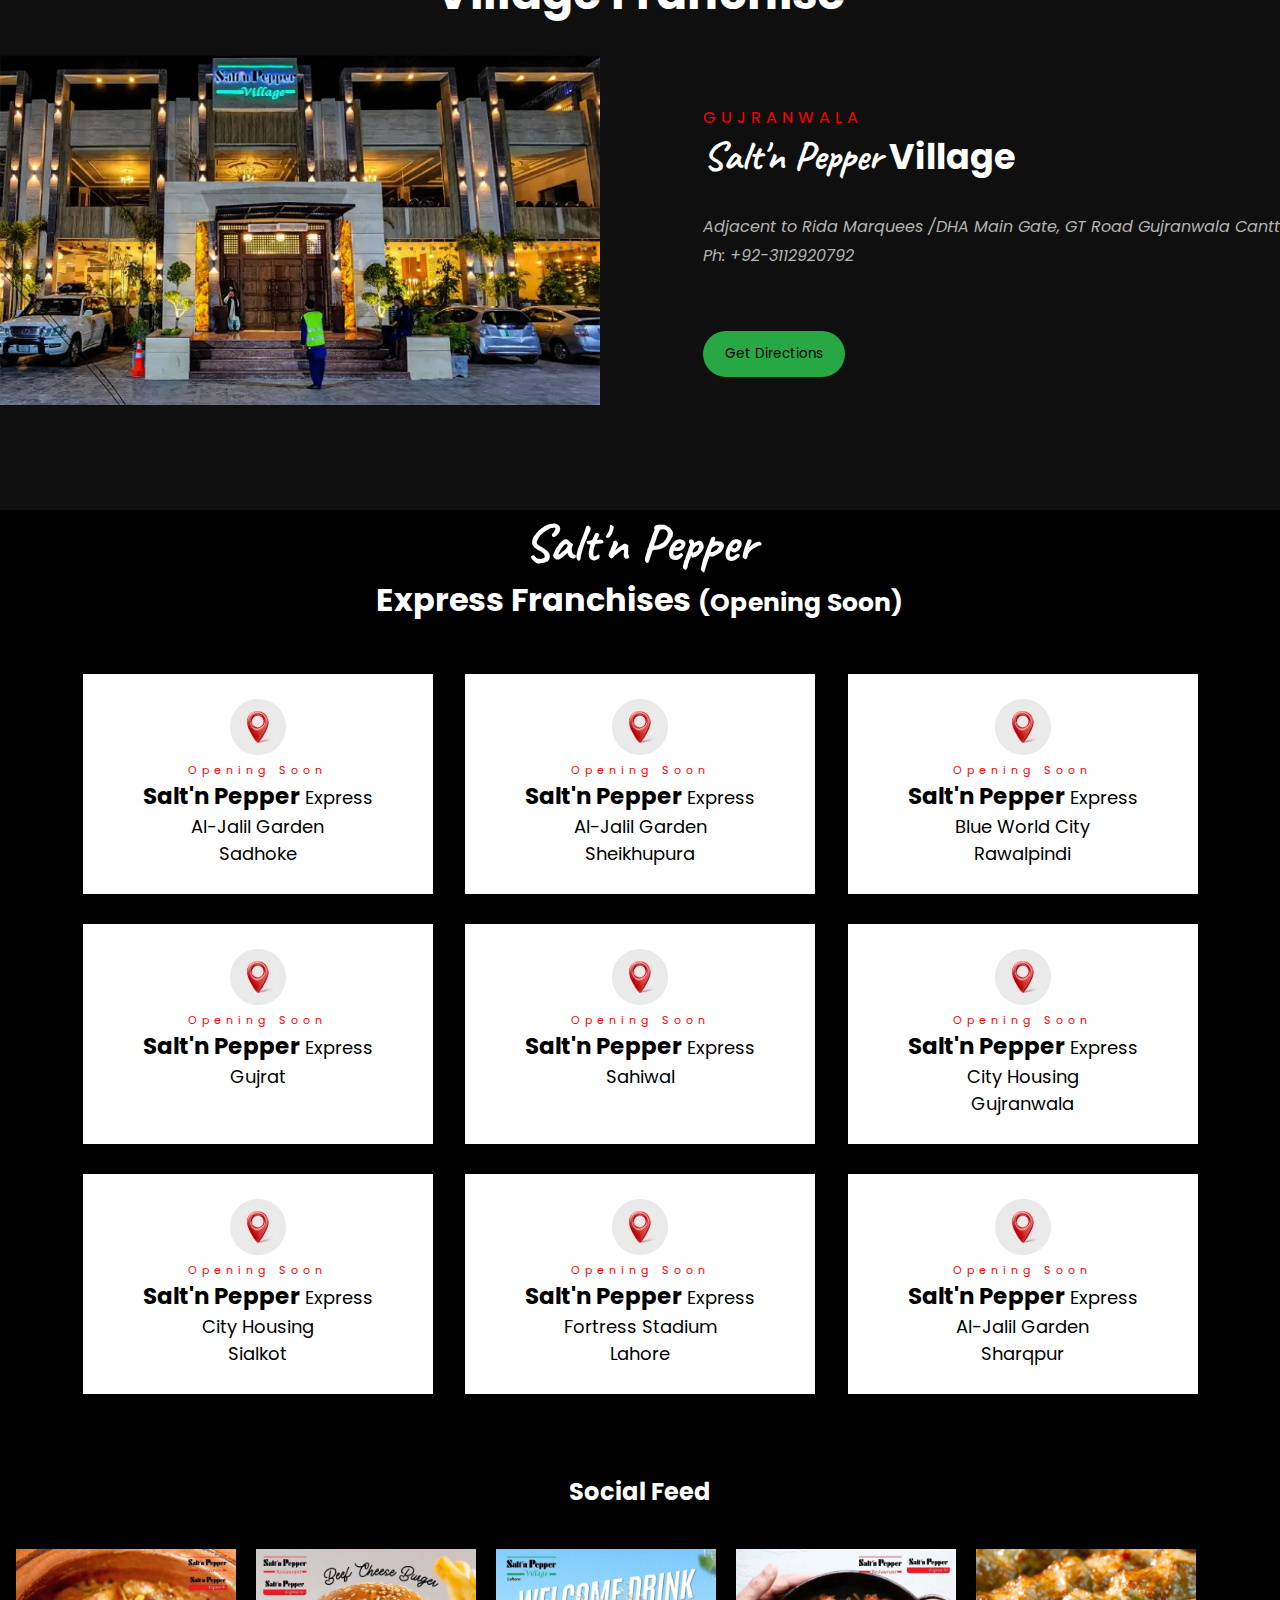
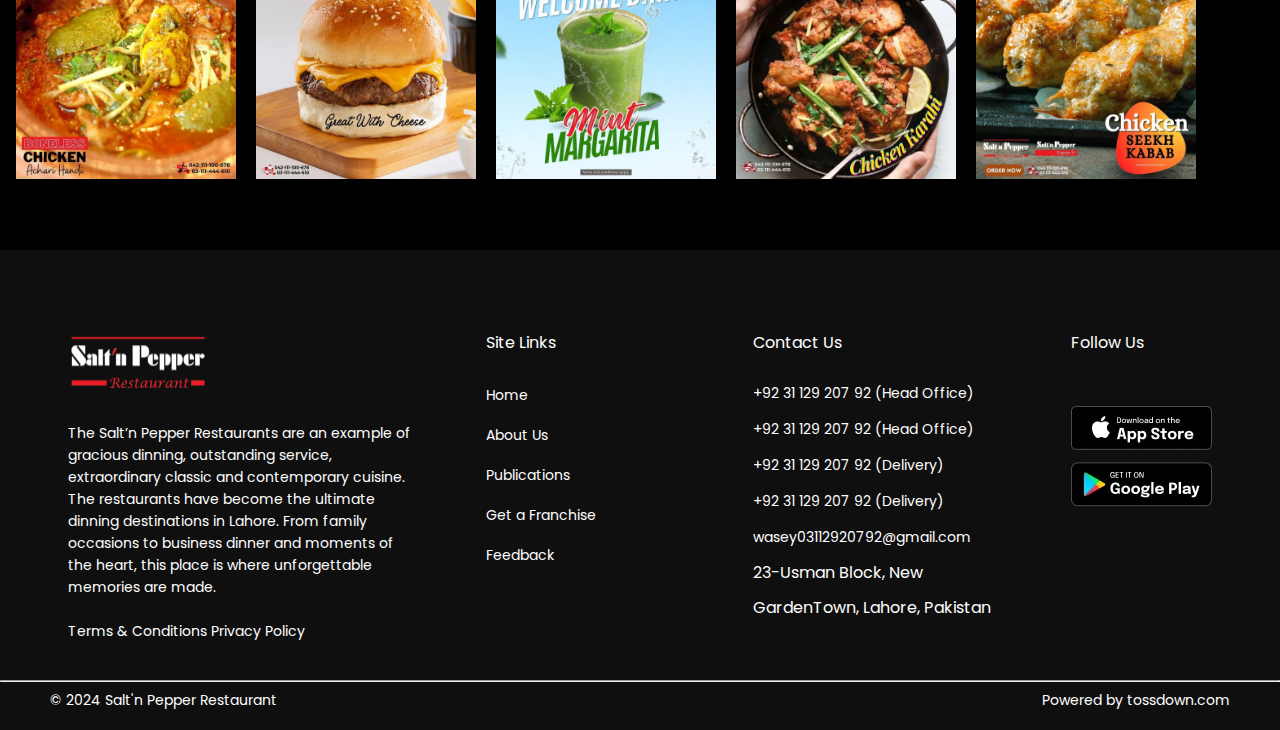
==== commit 8585cfc8: "about page completed and unlocked" ====
--- a/index.html
+++ b/index.html
@@ -26,7 +26,7 @@
 
             <div class="nav-menu">
                 <a href="#">Home</a>
-                <a href="#">About Us</a>
+                <a href="./about.html">About Us</a>
                 <a href="#">Publications</a>
                 <a href="#">Feedback</a>
             </div>
@@ -456,6 +456,8 @@
             
     </div>
 
+    
+    <!----------------- footer starts ----------------->
 
     
     <footer>
--- a/style.css
+++ b/style.css
@@ -24,7 +24,7 @@
 }
 
 .nav-menu{
-    width: 52%;
+    width: 55%;
     /* margin-left: 150px; */
     padding-left: 150px;
 }
@@ -411,7 +411,7 @@
 
 .vf-img img{
     width: 600px;
-    height: 400px;
+    height: 350px;
 }
 
 .vf-content h3{
@@ -499,7 +499,7 @@
 }
 
 .pics img{
-    width: 230px;
+    width: 220px;
     height: 230px;
     margin-left: 16px;
     cursor: pointer;
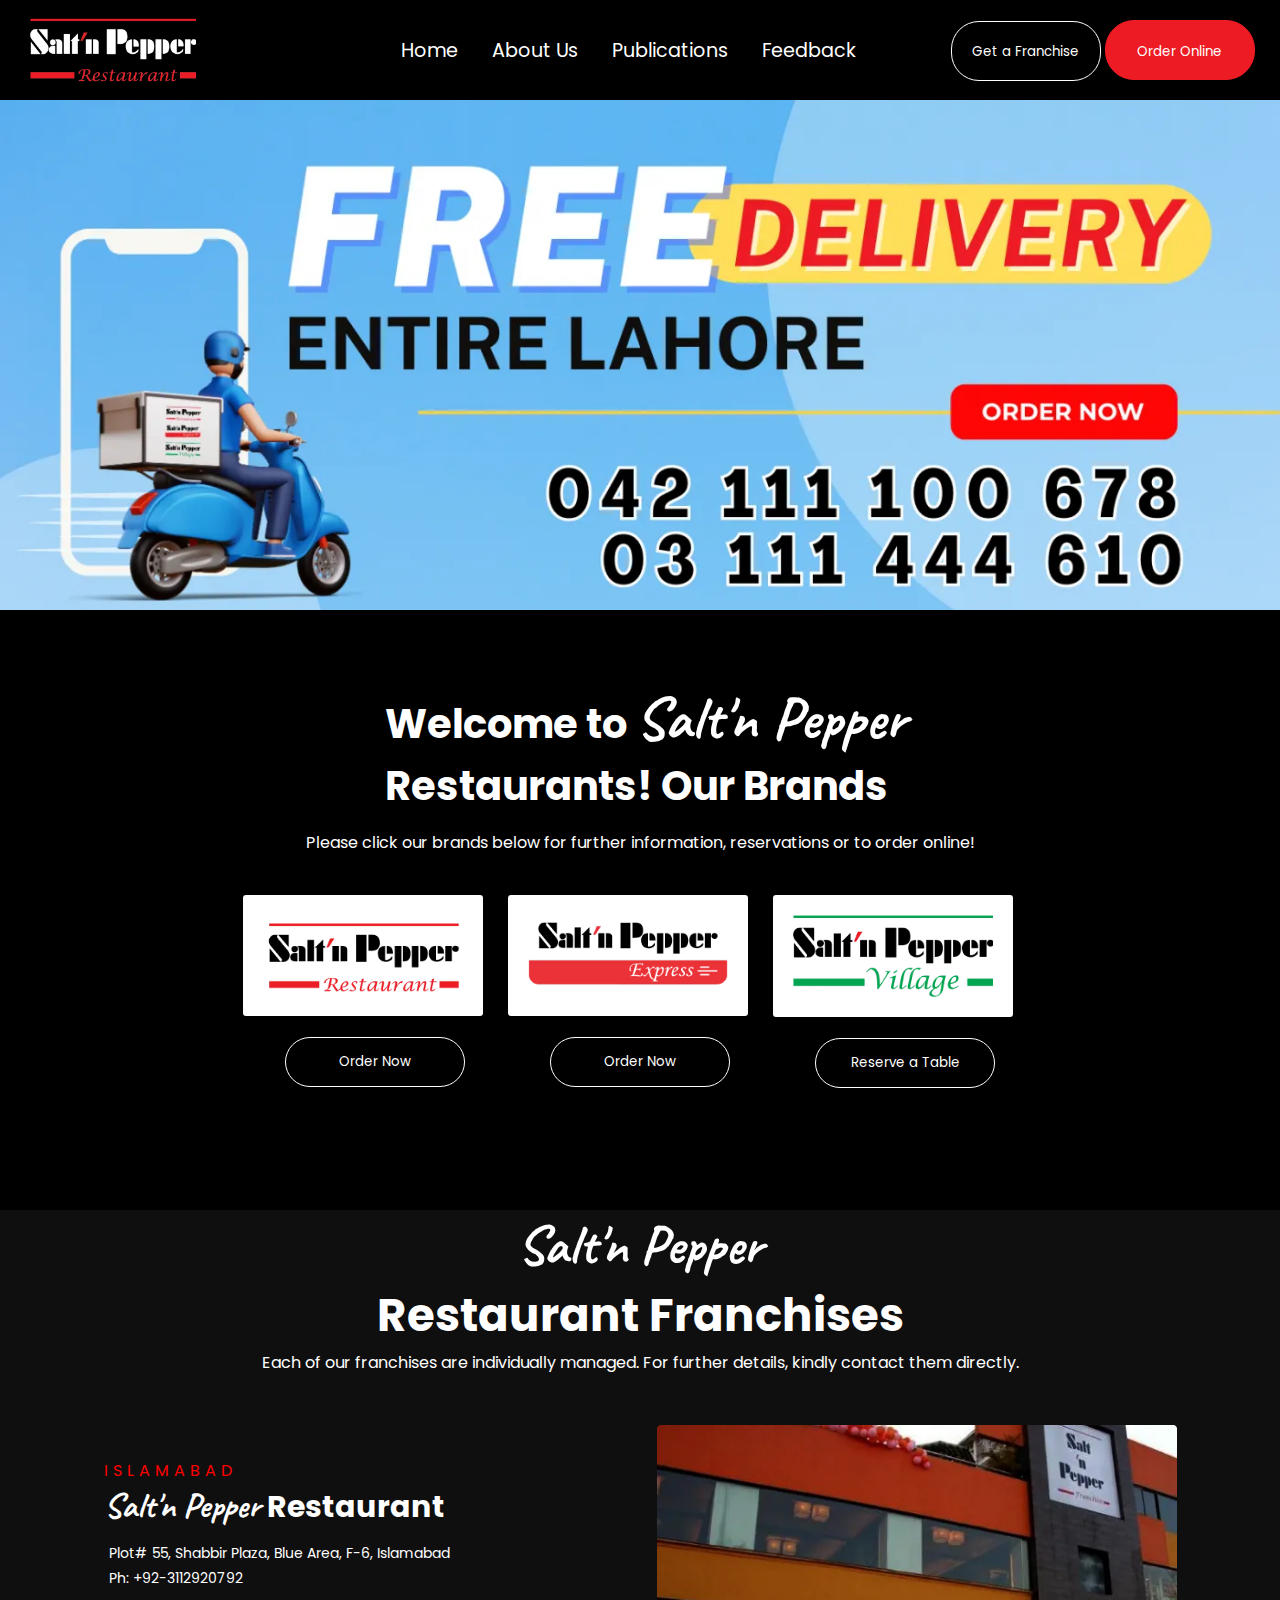
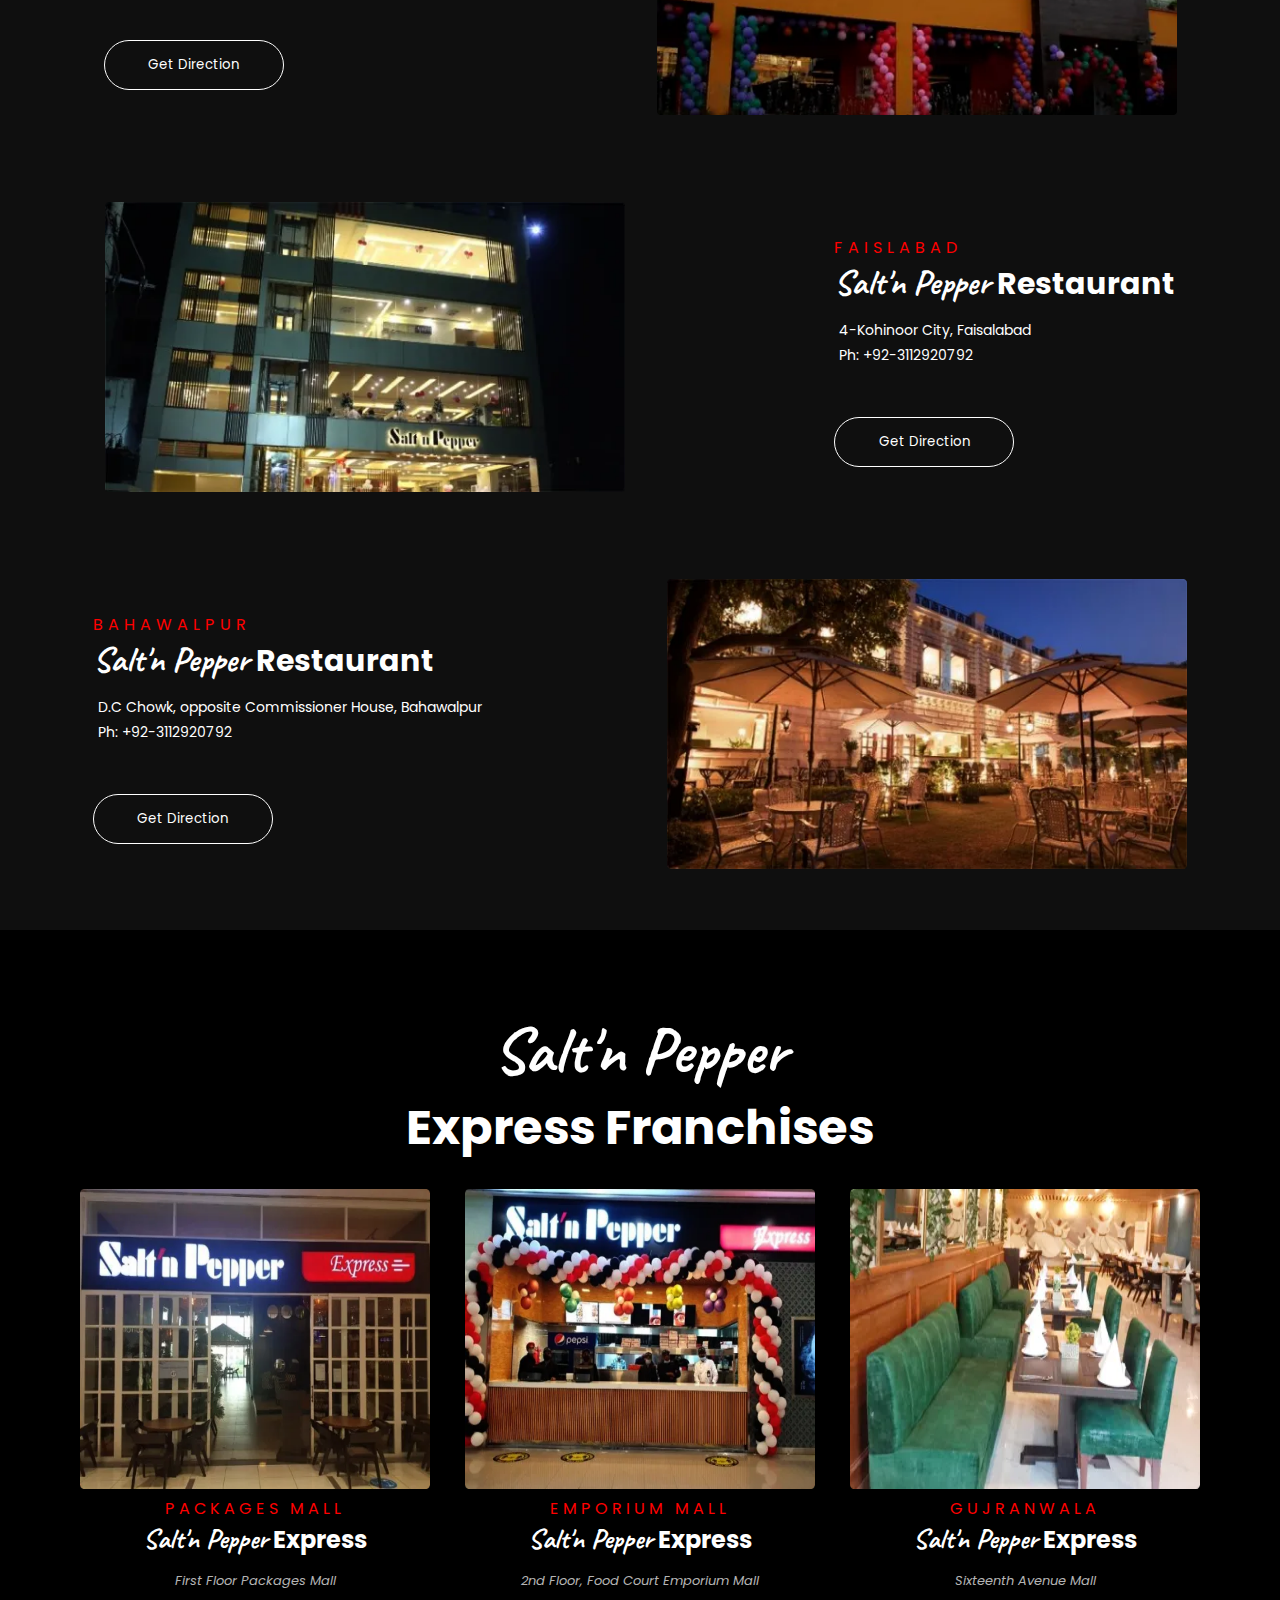
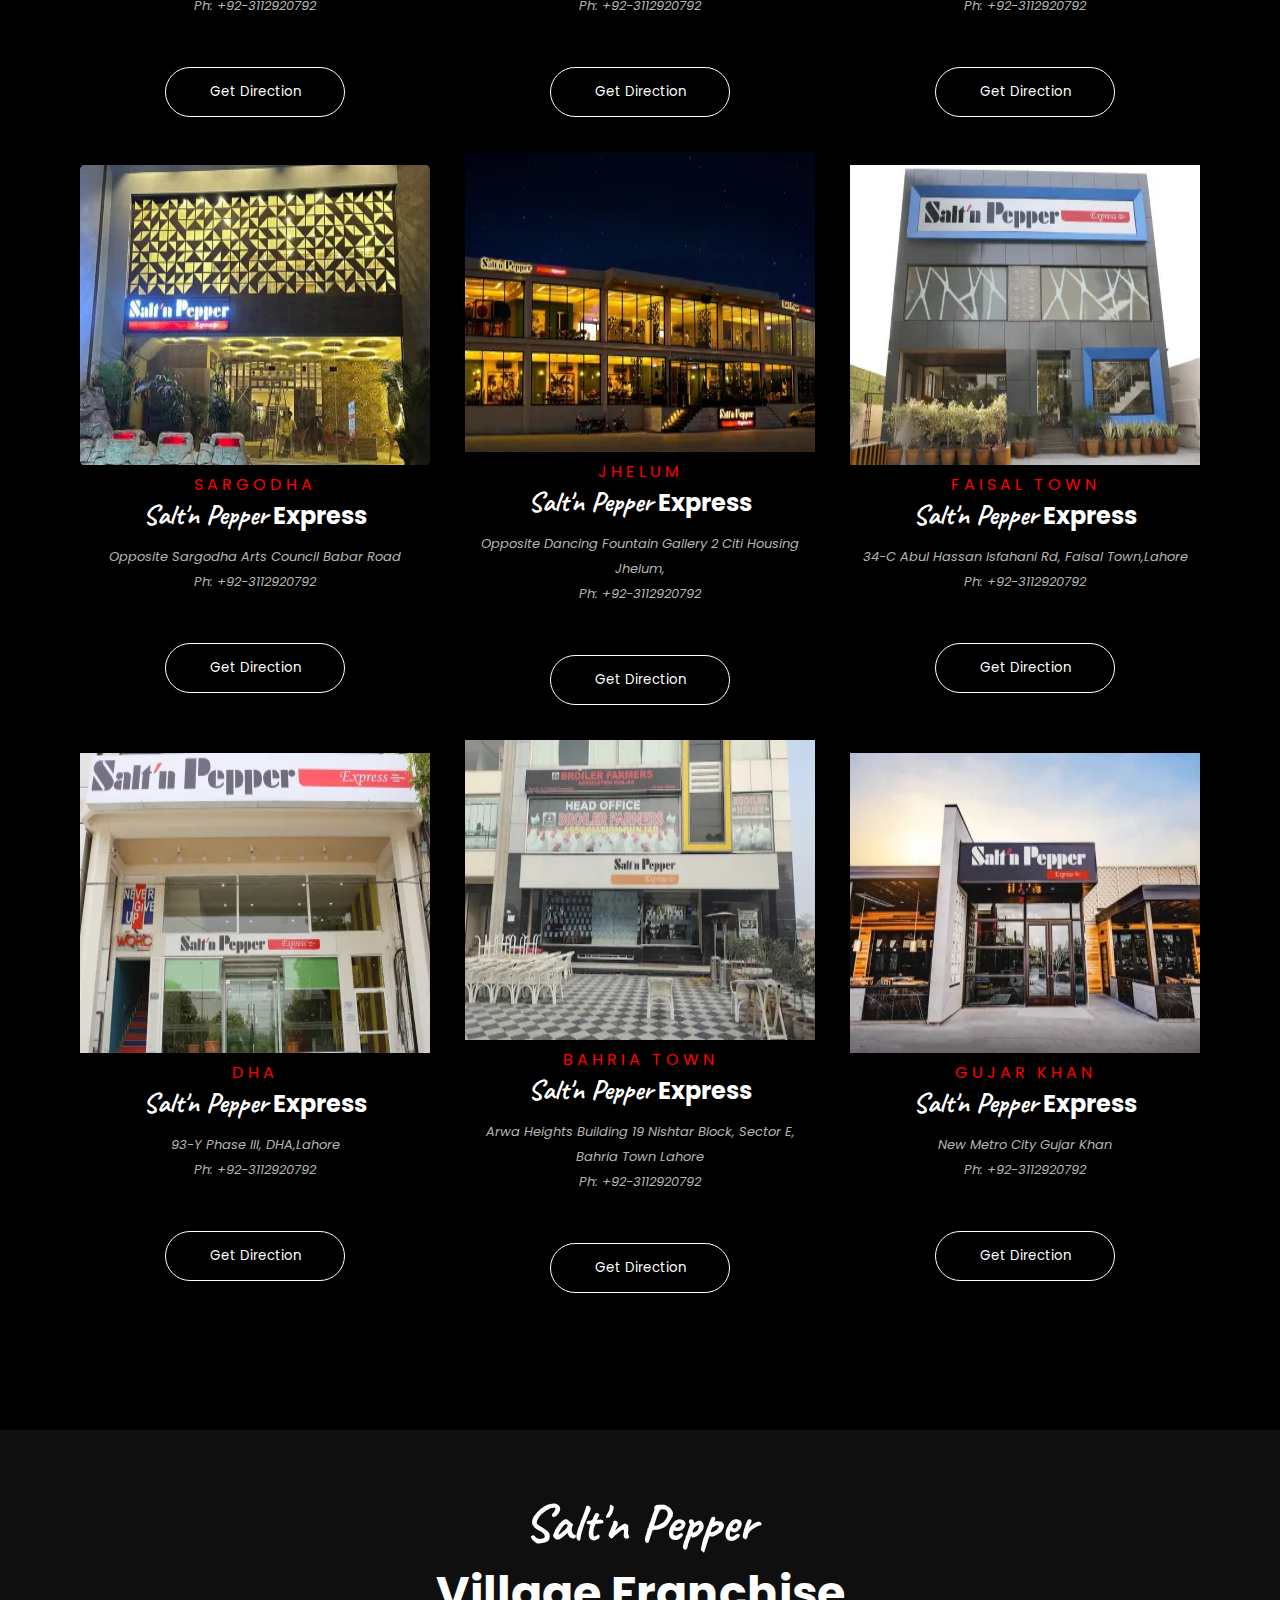
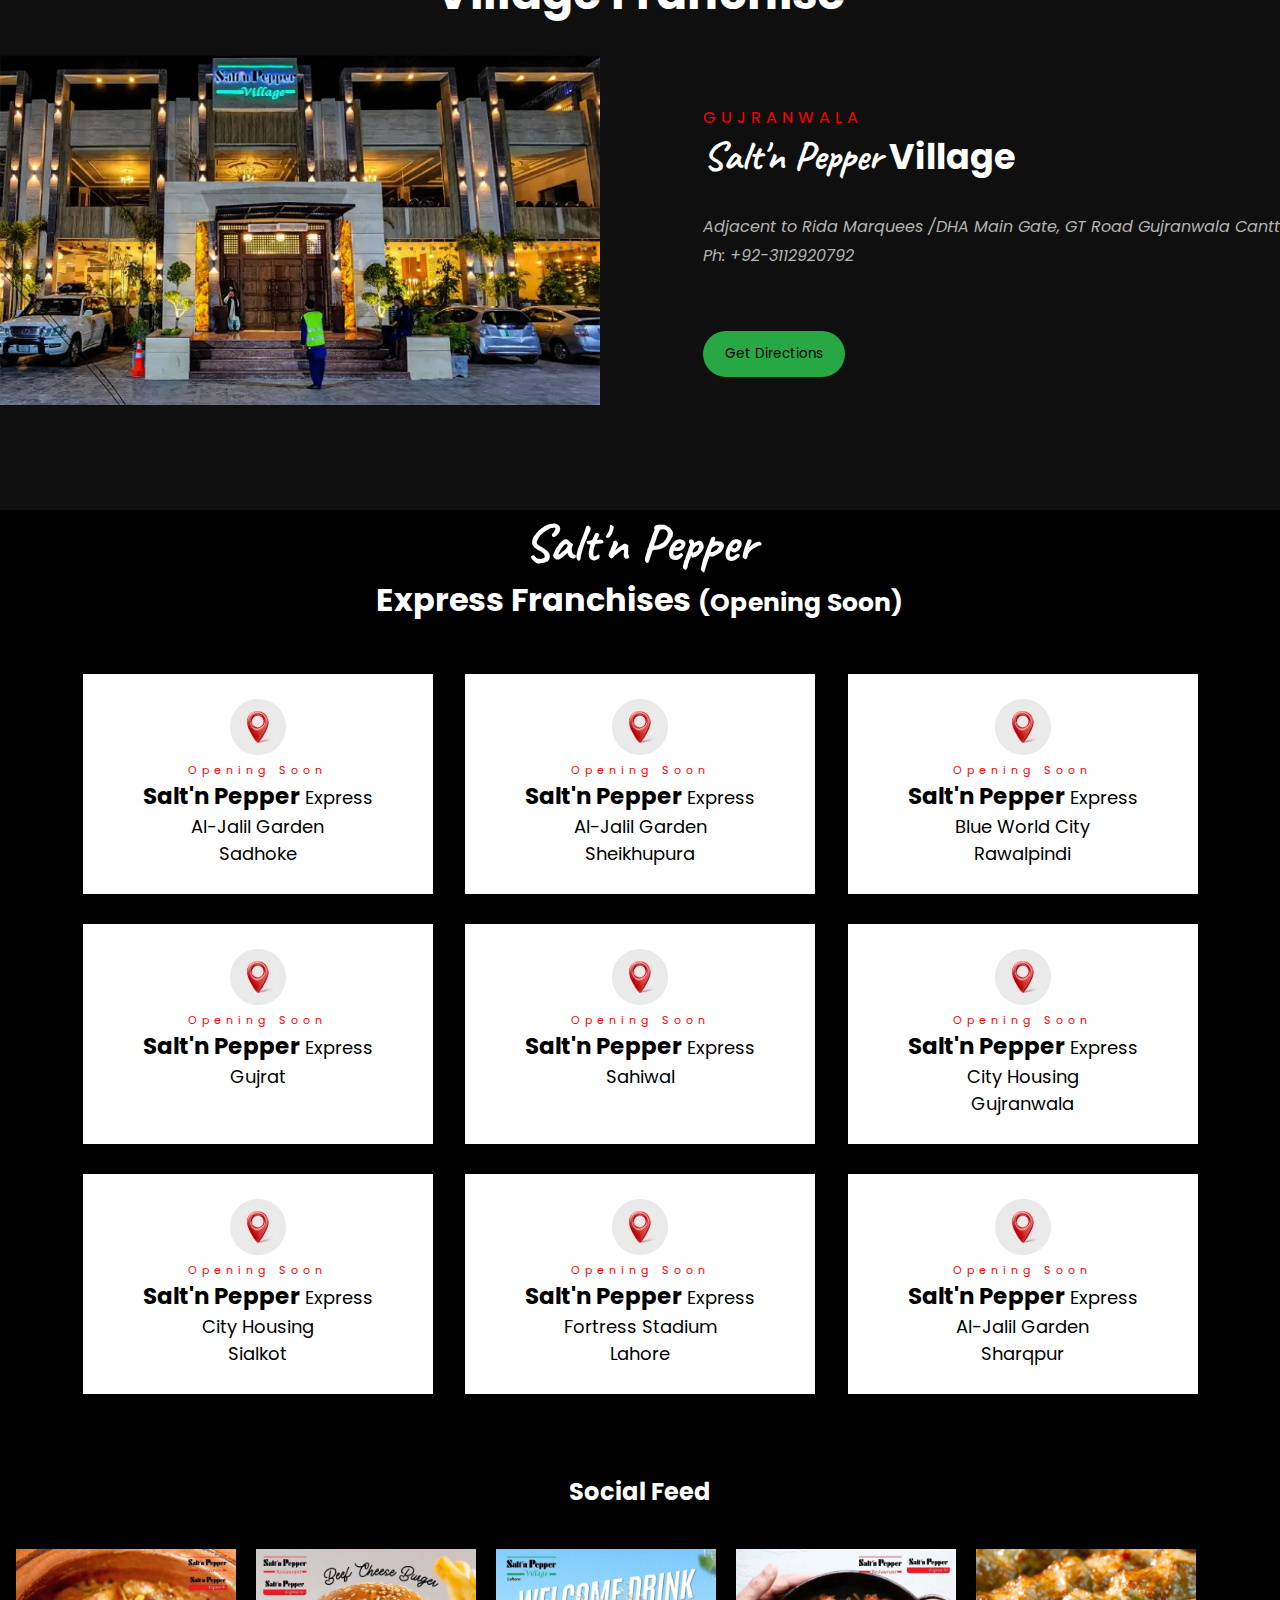
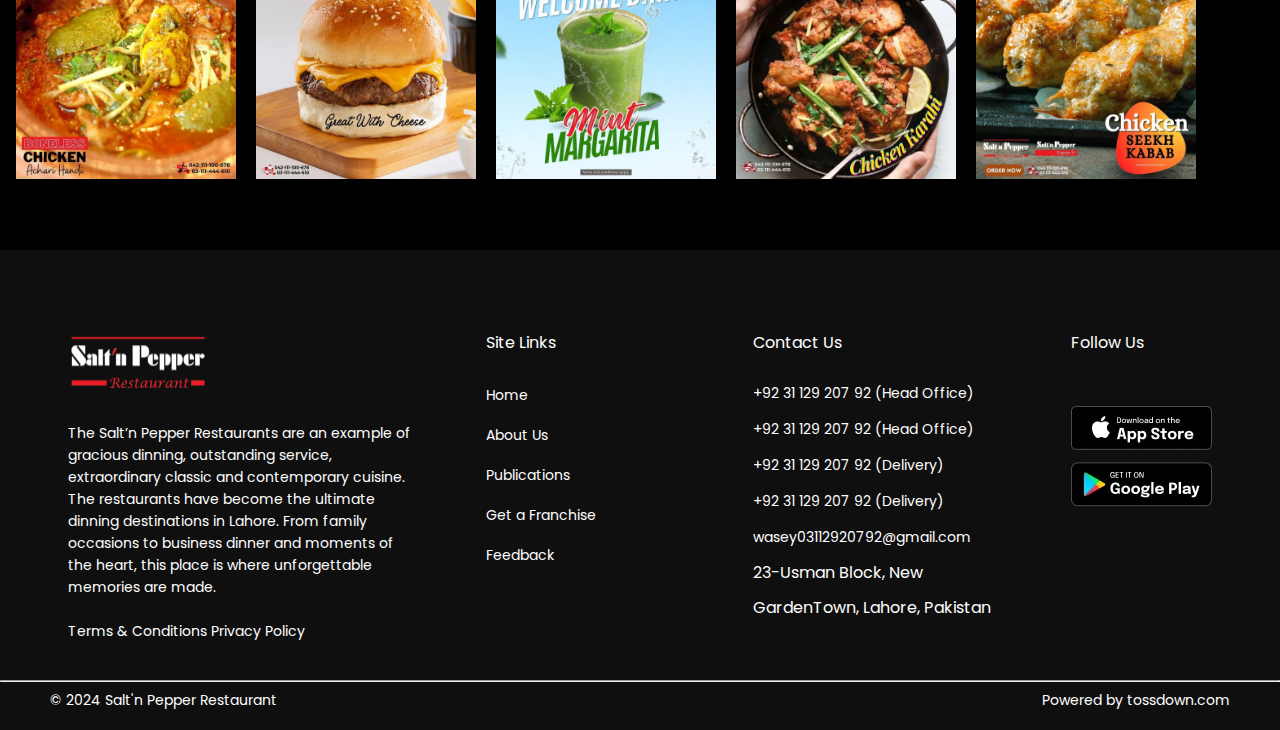
==== commit 4add612f: "Website Completed all Pages Unlocked" ====
--- a/index.html
+++ b/index.html
@@ -27,8 +27,8 @@
             <div class="nav-menu">
                 <a href="#">Home</a>
                 <a href="./about.html">About Us</a>
-                <a href="#">Publications</a>
-                <a href="#">Feedback</a>
+                <a href="./publications.html">Publications</a>
+                <a href="./feedback.html">Feedback</a>
             </div>
     
             <div class="nav-button">
--- a/style.css
+++ b/style.css
@@ -70,7 +70,6 @@
     background-image: url(./Assets/horizontal\ hero\ section\ pic.webp);
     background-size: cover;
     height: 510px;
-    width: 1280px;
 }
 
 .hero-welcome{
@@ -322,7 +321,6 @@
 
 #franchise-2{
     background-color: #000000;
-    width: 1250px;
     height: 2100px;
     color: #ffffff;
     padding-top: 80px;
